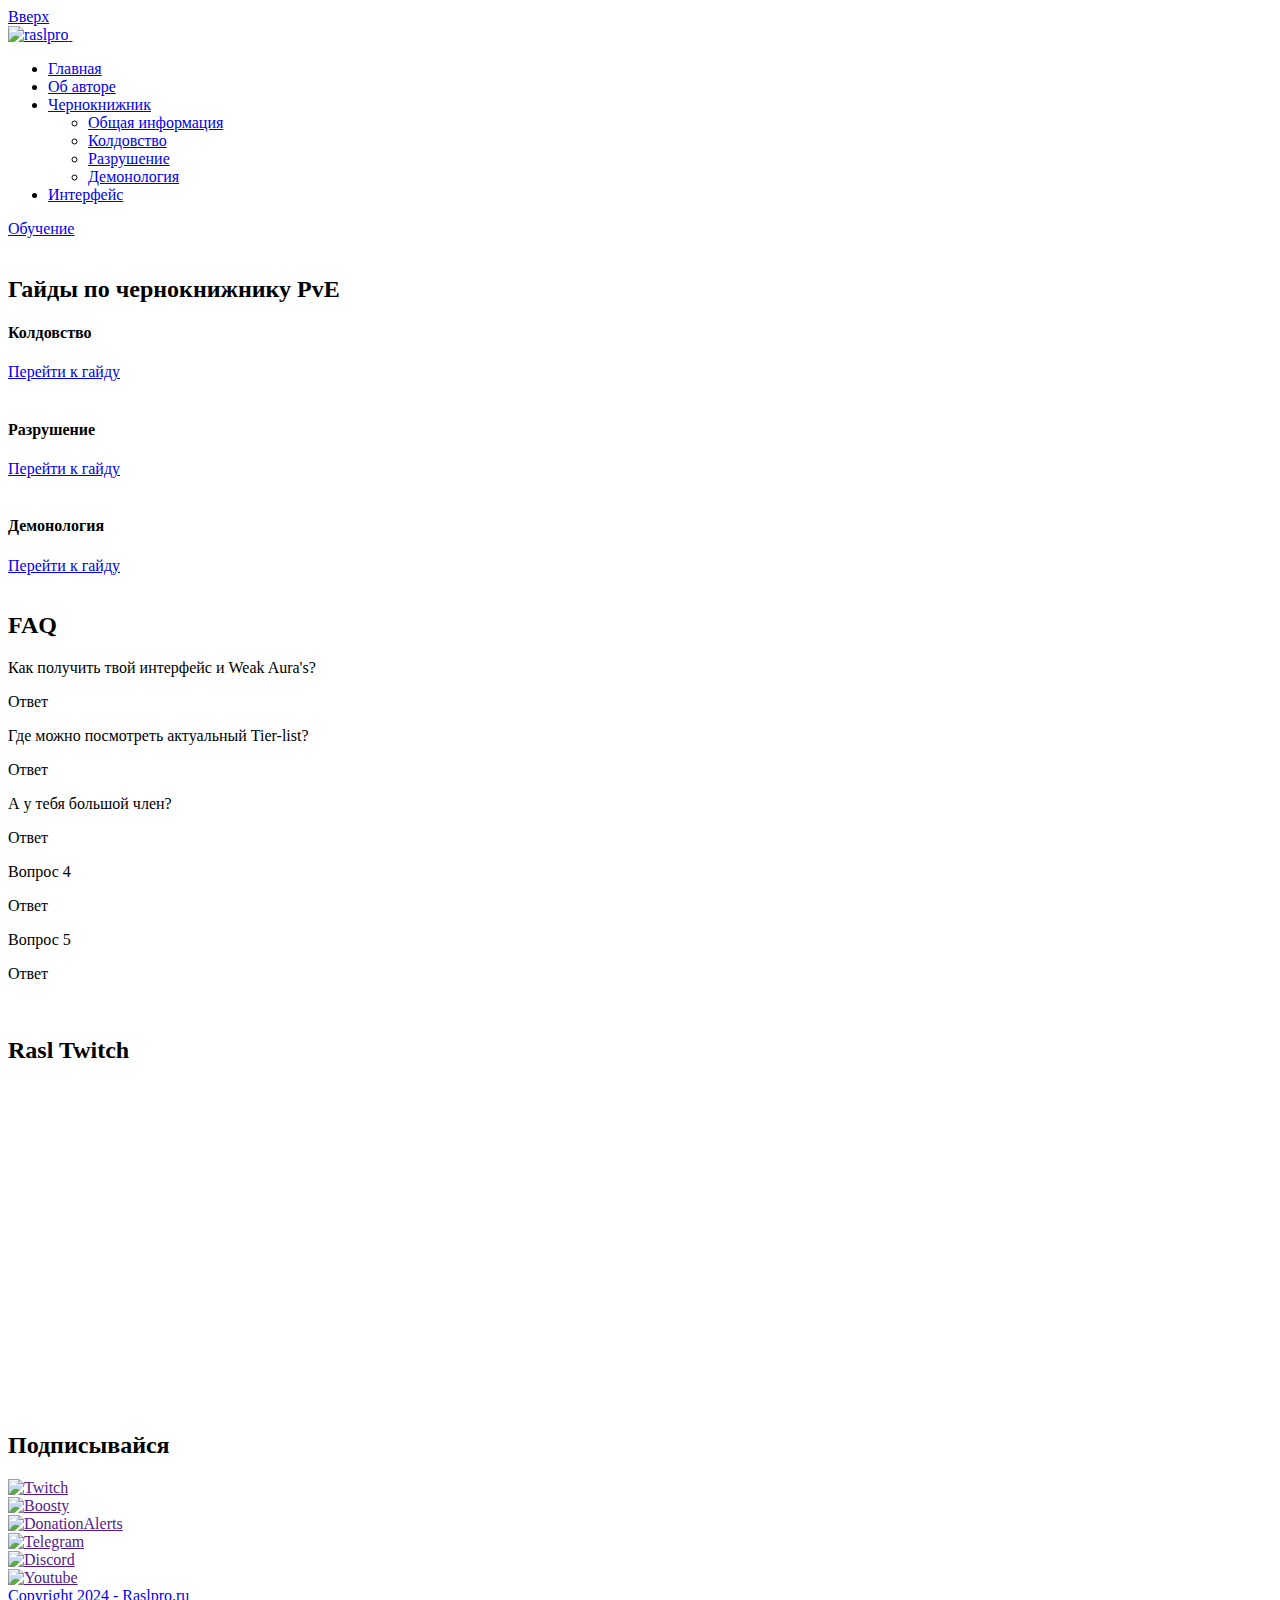
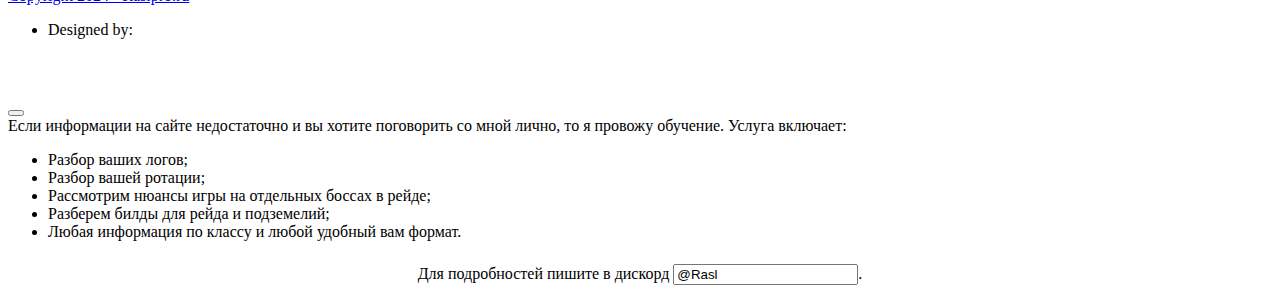
==== index.html @ 4c978105 "Create index.html" ====
<!DOCTYPE html>
<html lang="ru">

<head>
    <title>Raslpro - Гайды по чернокнижнику в World of Warcraft The War Within</title>
    <link rel="icon" href="images/icon.png" type="image/gif" sizes="16x16">
    <meta content="text/html;charset=utf-8" http-equiv="Content-Type">
    <meta content="width=device-width, initial-scale=1.0" name="viewport">
    <meta content="" name="description">
    <meta content="" name="keywords">
    <meta content="Rasl, Masati" name="author">
    <!-- CSS Files -->
    <link href="css/bootstrap.min.css" rel="stylesheet" type="text/css" id="bootstrap">
    <link href="css/plugins.css" rel="stylesheet" type="text/css" >
    <link href="css/swiper.css" rel="stylesheet" type="text/css" >
    <link href="css/style.css" rel="stylesheet" type="text/css" >
    <link href="css/coloring.css" rel="stylesheet" type="text/css" >
    <link href="css/color.css" rel="stylesheet" type="text/css" >
	<link href="css/typography.css" rel="stylesheet" type="text/css" >
	<link href="css/masatifont.css" rel="stylesheet" type="text/css" >
</head>

<body class="dark-scheme">

    <div id="wrapper">
        <div class="float-text show-on-scroll">
            <span><a href="#">Вверх</a></span>
        </div>
        <div class="scrollbar-v show-on-scroll"></div>

        <!-- header start -->
        <header class="transparent">
            <div class="container">
                <div class="row">
                    <div class="col-md-12">
                        <div class="de-flex sm-pt10">
                            <div class="de-flex-col">
                                <div class="de-flex-col">
                                    <!-- logo start -->
                                    <div id="logo">
                                        <a href="index.html">
                                            <img class="logo-main" src="images/logo.png" alt="raslpro" >
                                            <img class="logo-mobile" src="images/logo-mobile.png" alt="" >
                                        </a>
                                    </div>
                                    <!-- logo start -->
                                </div>
                            </div>
                            <div class="de-flex-col header-col-mid">
                                <ul id="mainmenu">
                                    <li><a class="menu-item" href="index.html">Главная</a></li>
                                    <li><a class="menu-item" href="about.html">Об авторе</a></li>
                                    <li><a class="menu-item" href="#">Чернокнижник</a>
                                        <ul>
                                            <li><a class="menu-item" href="#">Общая информация</a></li>
                                            <li><a class="menu-item" href="affliction.test.html">Колдовство</a></li>
                                            <li><a class="menu-item" href="#">Разрушение</a></li>
											<li><a class="menu-item" href="#">Демонология</a></li>
                                        </ul>
                                    </li>
                                   <li><a class="menu-item" href="javascript://">Интерфейс</a></li>
                                </ul>
                            </div>
                            <div class="de-flex-col">
                                <div class="menu_side_area">
                                    <a href="#" class="btn-line" data-bs-toggle="modal" data-bs-target="#coaching">Обучение</a>
                                    <span id="menu-btn"></span>
                                </div>
                            </div>
                        </div>
                    </div>
                </div>
            </div>
        </header>
        <!-- header end -->
		
        <!-- content start -->
        <div class="no-bottom no-top" id="content">
            <div id="top"></div>

            <section class="jarallax">
                <img src="images/background/bg-guides.webp" class="jarallax-img" alt="">
                <div class="de-gradient-edge-top"></div>
                <div class="de-gradient-edge-bottom"></div>
                <div class="container z-1000">
                    <div class="row align-items-center">
                        <div class="col-lg-6">
                            <h2 class="wow fadeInUp mb20" data-wow-delay=".2s">Гайды по чернокнижнику PvE</h2>
                        </div>
                    </div>
                    <div class="row g-4 sequence">
                        <div class="col-lg-4 gallery-item">
                            <div class="de-item wow">
                                <div class="d-overlay">
                                    <div class="d-text">
                                        <h4>Колдовство</h4>
										 <a class="btn-main btn-fullwidth" href="#">Перейти к гайду</a>
                                    </div>
                                </div>
                                <img src="images/background/warlock_affliction.jpg" class="img-fluid" alt="">
                            </div>
                        </div>

                        <div class="col-lg-4 gallery-item">
                            <div class="de-item wow">
                                <div class="d-overlay">
                                    <div class="d-text">
									<h4>Разрушение</h4>
                                        <a class="btn-main btn-fullwidth" href="#">Перейти к гайду</a>
                                    </div>
                                </div>
                                <img src="images/background/warlock_destruction.jpg" class="img-fluid" alt="">
                            </div>
                        </div>

                        <div class="col-lg-4 gallery-item">
                            <div class="de-item wow">
                                <div class="d-overlay">
                                    <div class="d-text">
                                        <h4>Демонология</h4>
										<a class="btn-main btn-fullwidth" href="#">Перейти к гайду</a>
                                    </div>
                                </div>
                                <img src="images/background/warlock_demonology.jpg" class="img-fluid" alt="">
                            </div>
                        </div>

                    </div>
                </div>
            </section>
			
			<section>
                <div class="container">
                    <div class="row">
                        <div class="col-lg-6">                            
                            <h2 class="wow fadeInUp mb20" data-wow-delay=".2s">FAQ</h2>
                        </div>

                        <div class="clearfix"></div>

                        <div class="col-lg-12">
                            <div class="accordion s2 wow fadeInUp">
                                <div class="accordion-section">
                                    <div class="accordion-section-title" data-tab="#accordion-a1">
                                        Как получить твой интерфейс и Weak Aura's?
                                    </div>
                                    <div class="accordion-section-content" id="accordion-a1">
                                        <p>Ответ</p>
                                    </div>
                                    <div class="accordion-section-title" data-tab="#accordion-a2">
                                        Где можно посмотреть актуальный Tier-list?
                                    </div>
                                    <div class="accordion-section-content" id="accordion-a2">
                                        <p>Ответ</p>
                                    </div>                                        
                                    <div class="accordion-section-title" data-tab="#accordion-a3">
                                        А у тебя большой член?
                                    </div>
                                    <div class="accordion-section-content" id="accordion-a3">
                                        <p>Ответ</p>
                                    </div>
                                    <div class="accordion-section-title" data-tab="#accordion-a4">
                                        Вопрос 4
                                    </div>
                                    <div class="accordion-section-content" id="accordion-a4">
                                        <p>Ответ</p>
                                    </div>
                                    <div class="accordion-section-title" data-tab="#accordion-a5">
                                        Вопрос 5
                                    </div>
                                    <div class="accordion-section-content" id="accordion-a5">
                                        <p>Ответ</p>
                                    </div>
                                </div>
                            </div>
                        </div>


                    </div>
                </div>
            </section>
			
			<section class="jarallax">
			    <img src="images/background/rasl-main-bg.png " class="jarallax-img" alt="">
			    <div class="de-gradient-edge-top"></div>
                <div class="de-gradient-edge-bottom"></div>
                <div class="container">
                    <div class="row">
					    <div class="col-lg-6">                            
                            <h2 class="wow fadeInUp mb20" data-wow-delay=".2s">Rasl Twitch</h2>
                        </div>
                        <div class="clearfix"></div>
                        <div class="col-lg-12">
                            <div class="padding60 sm-padding40 jarallax position-relative">
                            <div class="tn-atom tn-atom__html"><div id="twitch-embed"><iframe src="https://player.twitch.tv?channel=rasl&amp;height=324&amp;parent=raslpro.ru&amp;referrer=https%3A%2F%2Fraslpro.ru%2F&amp;width=560" allowfullscreen="" scrolling="no" frameborder="0" allow="autoplay; fullscreen" title="Twitch" sandbox="allow-modals allow-scripts allow-same-origin allow-popups allow-popups-to-escape-sandbox allow-storage-access-by-user-activation" width="560" height="324"></iframe></div><!-- Load the Twitch embed script --><script src="https://player.twitch.tv/js/embed/v1.js"></script><!-- Create a Twitch.Player object. This will render within the placeholder div --><script type="text/javascript" width="100%" height="100%">new Twitch.Player("twitch-embed", {
width: 560,
height: 324,
channel: "rasl"
});</script></div>
                            </div>
                        </div>
                    </div>
                </div>
            </section>

            <section class="no-top">
                <div class="container">
                    <div class="row align-items-center">
                        <div class="col-lg-6">
                            <h2 class="wow fadeInUp" data-wow-delay=".2s">Подписывайся</h2>
                        </div>
                        <div class="col-lg-6">
                            <div class="row g-4">
                                <div class="col-sm-2 col-4">
                                    <div class="p-2 rounded-10" data-bgcolor="rgba(255, 255, 255, .05)">
                                        <a href=""><img src="images/brands/twitch.png" class="img-fluid" alt="Twitch"></a>
                                    </div>
                                </div>
                                <div class="col-sm-2 col-4">
                                    <div class="p-2 rounded-10" data-bgcolor="rgba(255, 255, 255, .05)">
                                        <a href=""><img src="images/brands/boosty.png" class="img-fluid" alt="Boosty"></a>
                                    </div>
                                </div>
                                <div class="col-sm-2 col-4">
                                    <div class="p-2 rounded-10" data-bgcolor="rgba(255, 255, 255, .05)">
                                        <a href=""><img src="images/brands/donationalerts.png" class="img-fluid" alt="DonationAlerts"></a>
                                    </div>
                                </div>
                                <div class="col-sm-2 col-4">
                                    <div class="p-2 rounded-10" data-bgcolor="rgba(255, 255, 255, .05)">
                                       <a href=""> <img src="images/brands/tgg.png" class="img-fluid" alt="Telegram"></a>
                                    </div>
                                </div>
                                <div class="col-sm-2 col-4">
                                    <div class="p-2 rounded-10" data-bgcolor="rgba(255, 255, 255, .05)">
                                        <a href=""><img src="images/brands/discord.png" class="img-fluid" alt="Discord"></a>
                                    </div>
                                </div>
                                <div class="col-sm-2 col-4">
                                    <div class="p-2 rounded-10" data-bgcolor="rgba(255, 255, 255, .05)">
                                        <a href=""><img src="images/brands/youtube.png" class="img-fluid" alt="Youtube"></a>
                                    </div>
                                </div>
                            </div>
                        </div>
                    </div>
                </div>
            </section>

        </div>
        <!-- content end -->
        
        <!-- footer begin -->
        <footer>
            <div class="subfooter">
                <div class="container">
                    <div class="row">
                        <div class="col-md-12">
                            <div class="de-flex">
                                <div class="de-flex-col">
                                    <a href="№">
                                        Copyright 2024 - Raslpro.ru
                                    </a>
                                </div>
                                <ul class="menu-simple">
                                    <li>Designed by: <a href="javascript://" data-bs-toggle="popover" data-bs-content="Discord: masati_jp"><i class="fa-solid fa-m"></i><i class="fa-solid fa-a"></i><i class="fa-solid fa-s"></i><i class="fa-solid fa-a"></i><i class="fa-solid fa-t"></i><i class="fa-solid fa-i"></i></a></li>
                                </ul>
                            </div>
                        </div>
                    </div>
                </div>
            </div>
        </footer>
        <!-- footer end -->
    </div>
    
    <!-- Javascript Files start -->
    <script src="js/plugins.js"></script>
    <script src="js/designesia.js"></script>
    <script src="js/swiper.js"></script>
    <script src="js/custom-marquee.js"></script>
    <script src="js/custom-swiper-1.js"></script>
	<!-- Javascript Files end -->

	<!-- Coaching modal start-->
    <div class="modal fade" id="coaching" tabindex="-1" role="dialog" aria-labelledby="coachingTitle" aria-hidden="true">
      <div class="modal-dialog modal-dialog-centered modal-lg" role="document">
        <div class="modal-content">
          <div class="modal-header">
            <h5 class="modal-title" id="coachingTitle"><img class="logo-mobile" src="images/c-t.png" alt="" ></h5>
            <button type="button" class="btn-close" data-bs-dismiss="modal" aria-label="Close"><span aria-hidden="true"></span></button>
          </div>
          <div class="modal-body">
            Если информации на сайте недостаточно и вы хотите поговорить со мной лично, то я провожу обучение. Услуга включает:
		    <ul class="icon-list bullet-bg">
		      <li><i class="icon-12345"></i><span>Разбор ваших логов;</span></li>
		      <li><i class="icon-12345"></i><span>Разбор вашей ротации;</span></li>
		      <li><i class="icon-12345"></i><span>Рассмотрим нюансы игры на отдельных боссах в рейде;</span></li>
		      <li><i class="icon-12345"></i><span>Разберем билды для рейда и подземелий;</span></li>
		      <li><i class="icon-12345"></i><span>Любая информация по классу и любой удобный вам формат.</span></li>
		    </ul>
		    <p style="padding-top:7px;text-align:center;"> Для подробностей пишите в дискорд <input id="copy-discord" class="c-ds" type="text" value="@Rasl" data-bs-toggle="tooltip" data-bs-placement="top" title="Нажмите что бы скопировать!">.</p>
          </div>
        </div>
      </div>
    </div>
    <!-- Coaching modal end-->

<!-- Copy Discord nickname start-->
<script type="text/javascript">
  document.getElementById("copy-discord").onclick = function() {
  this.select();
  document.execCommand('copy');
  alert('Скопировано!');
}
 </script>
<!-- Copy Discord nickname end-->

</body>

</html>
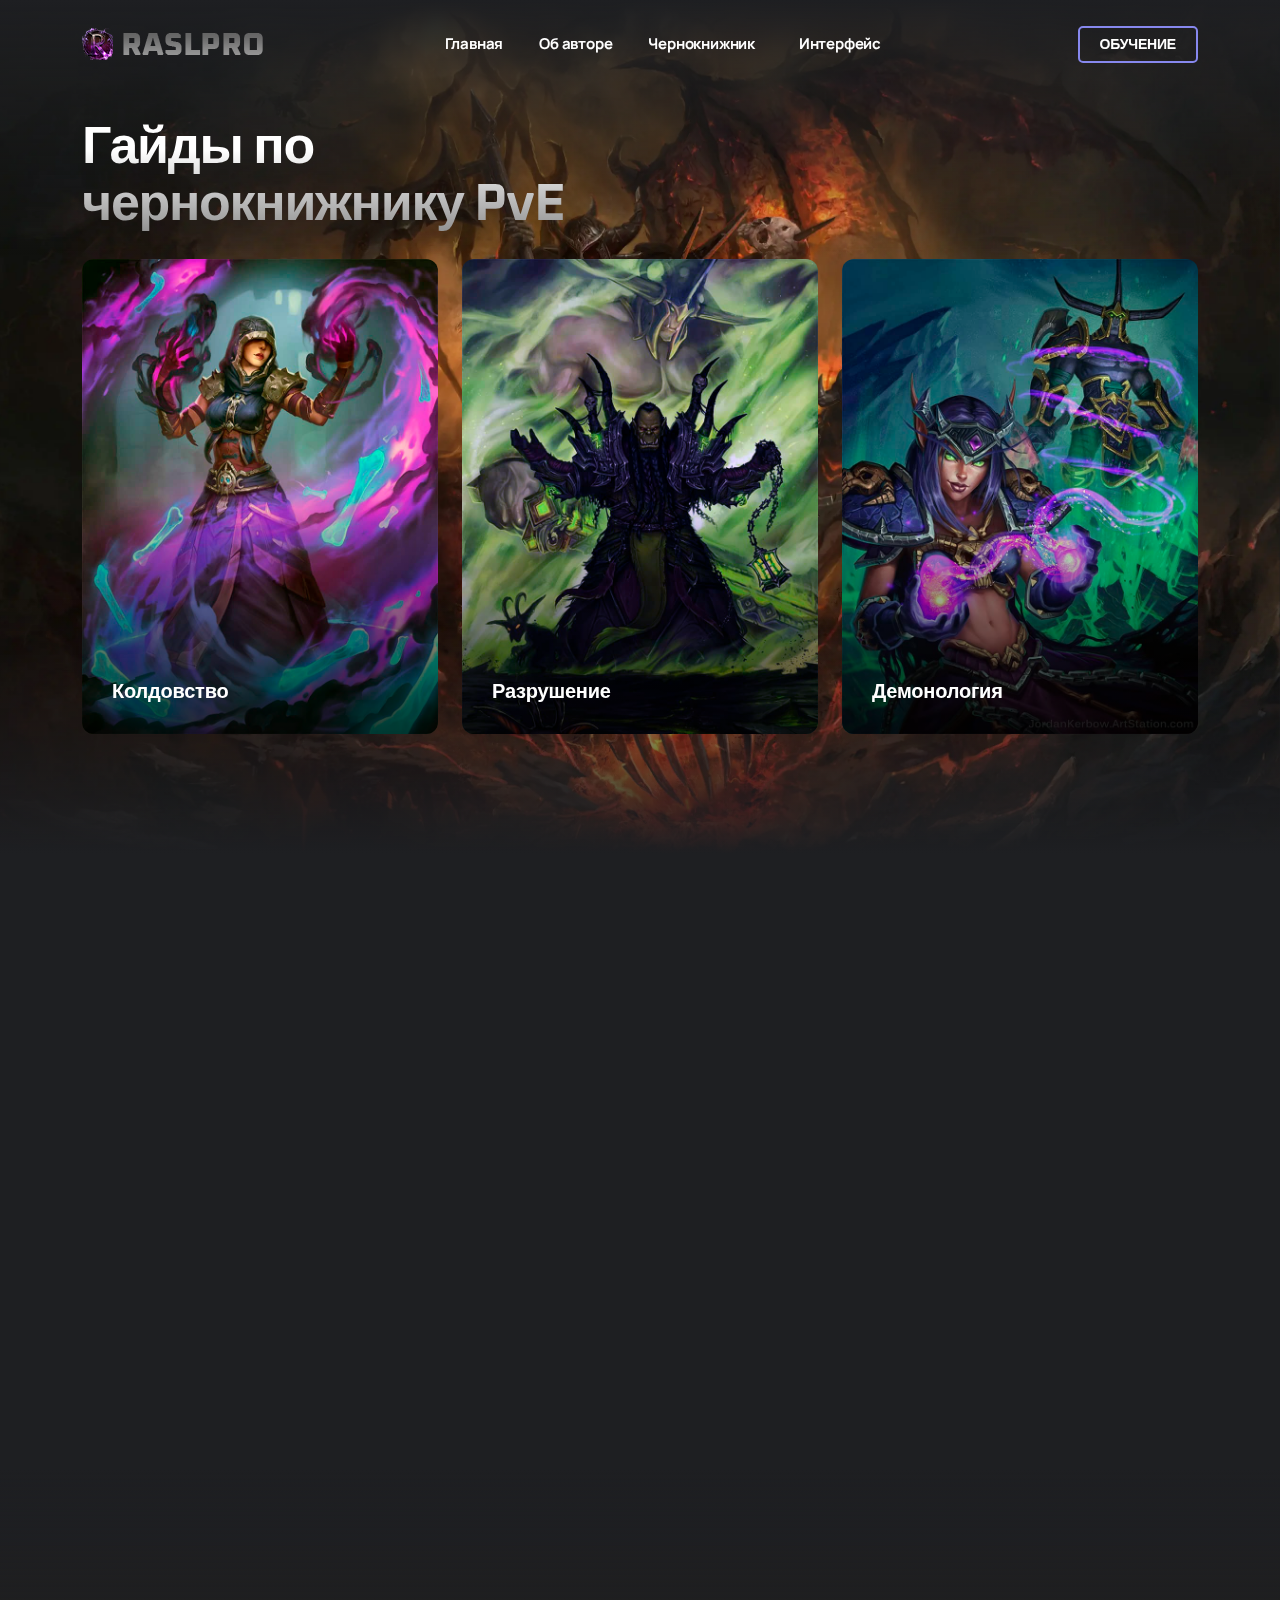
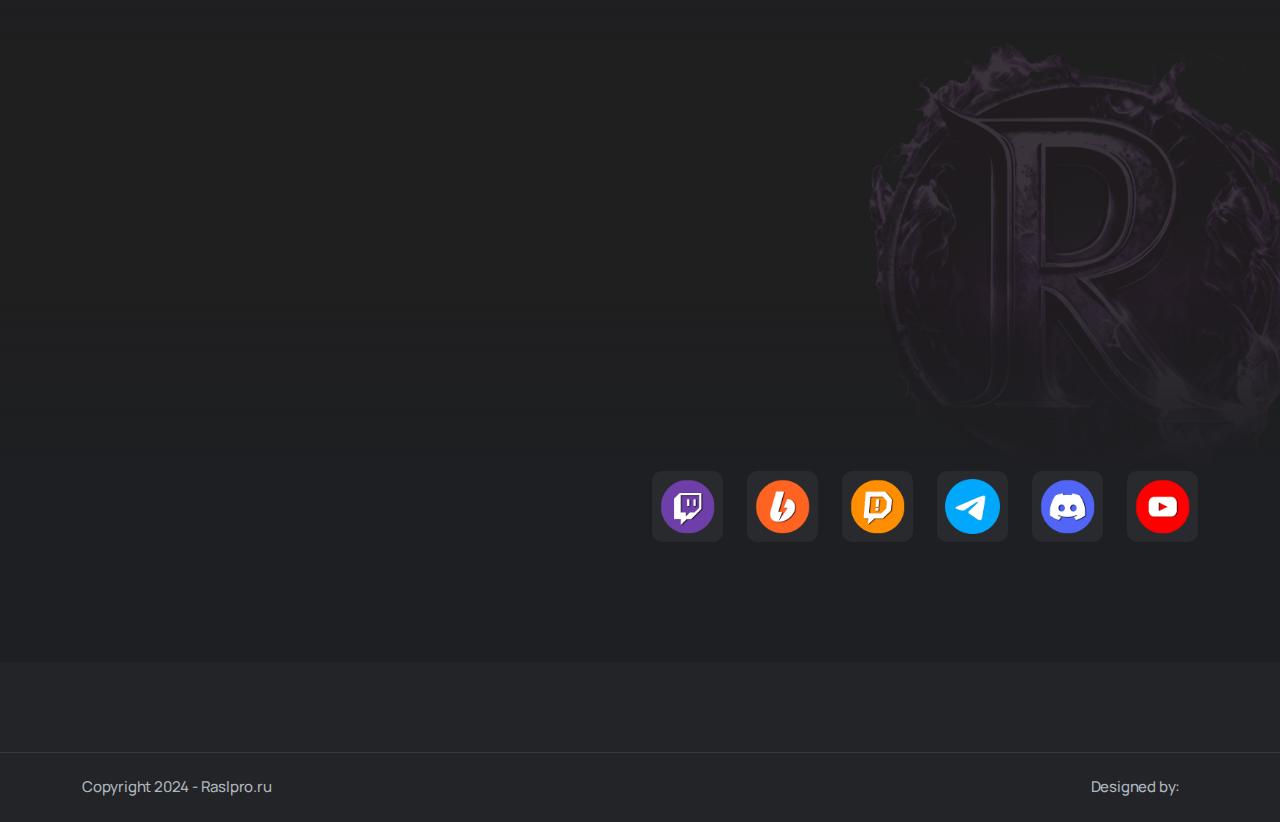
==== commit ad1b6b0c: "Update index.html" ====
--- a/index.html
+++ b/index.html
@@ -190,7 +190,7 @@
                             <h2 class="wow fadeInUp mb20" data-wow-delay=".2s">Rasl Twitch</h2>
                         </div>
                         <div class="clearfix"></div>
-                        <div class="col-lg-12">
+                        <div class="col-sm-12">
                             <div class="padding60 sm-padding40 jarallax position-relative">
                             <div class="tn-atom tn-atom__html"><div id="twitch-embed"><iframe src="https://player.twitch.tv?channel=rasl&amp;height=324&amp;parent=raslpro.ru&amp;referrer=https%3A%2F%2Fraslpro.ru%2F&amp;width=560" allowfullscreen="" scrolling="no" frameborder="0" allow="autoplay; fullscreen" title="Twitch" sandbox="allow-modals allow-scripts allow-same-origin allow-popups allow-popups-to-escape-sandbox allow-storage-access-by-user-activation" width="560" height="324"></iframe></div><!-- Load the Twitch embed script --><script src="https://player.twitch.tv/js/embed/v1.js"></script><!-- Create a Twitch.Player object. This will render within the placeholder div --><script type="text/javascript" width="100%" height="100%">new Twitch.Player("twitch-embed", {
 width: 560,
--- a/css/plugins.css
+++ b/css/plugins.css
@@ -0,0 +1,155 @@
+@charset "UTF-8";
+/*!
+ * animate.css -http://daneden.me/animate
+ * Version - 3.5.1
+ * Licensed under the MIT license - http://opensource.org/licenses/MIT
+ *
+ * Copyright (c) 2016 Daniel Eden
+ */
+ .animated{-webkit-animation-duration:.8s;animation-duration:.8s;-webkit-animation-fill-mode:both;animation-fill-mode:both}.animated.infinite{-webkit-animation-iteration-count:infinite;animation-iteration-count:infinite}.animated.hinge{-webkit-animation-duration:2s;animation-duration:2s}.animated.flipOutX,.animated.flipOutY,.animated.bounceIn,.animated.bounceOut{-webkit-animation-duration:.75s;animation-duration:.75s}@-webkit-keyframes bounce{from,20%,53%,80%,to{-webkit-animation-timing-function:cubic-bezier(.215,.61,.355,1);animation-timing-function:cubic-bezier(.215,.61,.355,1);-webkit-transform:translate3d(0,0,0);transform:translate3d(0,0,0)}40%,43%{-webkit-animation-timing-function:cubic-bezier(.755,.05,.855,.06);animation-timing-function:cubic-bezier(.755,.05,.855,.06);-webkit-transform:translate3d(0,-30px,0);transform:translate3d(0,-30px,0)}70%{-webkit-animation-timing-function:cubic-bezier(.755,.05,.855,.06);animation-timing-function:cubic-bezier(.755,.05,.855,.06);-webkit-transform:translate3d(0,-15px,0);transform:translate3d(0,-15px,0)}90%{-webkit-transform:translate3d(0,-4px,0);transform:translate3d(0,-4px,0)}}@keyframes bounce{from,20%,53%,80%,to{-webkit-animation-timing-function:cubic-bezier(.215,.61,.355,1);animation-timing-function:cubic-bezier(.215,.61,.355,1);-webkit-transform:translate3d(0,0,0);transform:translate3d(0,0,0)}40%,43%{-webkit-animation-timing-function:cubic-bezier(.755,.05,.855,.06);animation-timing-function:cubic-bezier(.755,.05,.855,.06);-webkit-transform:translate3d(0,-30px,0);transform:translate3d(0,-30px,0)}70%{-webkit-animation-timing-function:cubic-bezier(.755,.05,.855,.06);animation-timing-function:cubic-bezier(.755,.05,.855,.06);-webkit-transform:translate3d(0,-15px,0);transform:translate3d(0,-15px,0)}90%{-webkit-transform:translate3d(0,-4px,0);transform:translate3d(0,-4px,0)}}.bounce{-webkit-animation-name:bounce;animation-name:bounce;-webkit-transform-origin:center bottom;transform-origin:center bottom}@-webkit-keyframes flash{from,50%,to{opacity:1}25%,75%{opacity:0}}@keyframes flash{from,50%,to{opacity:1}25%,75%{opacity:0}}.flash{-webkit-animation-name:flash;animation-name:flash}@-webkit-keyframes pulse{from{-webkit-transform:scale3d(1,1,1);transform:scale3d(1,1,1)}50%{-webkit-transform:scale3d(1.05,1.05,1.05);transform:scale3d(1.05,1.05,1.05)}to{-webkit-transform:scale3d(1,1,1);transform:scale3d(1,1,1)}}@keyframes pulse{from{-webkit-transform:scale3d(1,1,1);transform:scale3d(1,1,1)}50%{-webkit-transform:scale3d(1.05,1.05,1.05);transform:scale3d(1.05,1.05,1.05)}to{-webkit-transform:scale3d(1,1,1);transform:scale3d(1,1,1)}}.pulse{-webkit-animation-name:pulse;animation-name:pulse}@-webkit-keyframes rubberBand{from{-webkit-transform:scale3d(1,1,1);transform:scale3d(1,1,1)}30%{-webkit-transform:scale3d(1.25,.75,1);transform:scale3d(1.25,.75,1)}40%{-webkit-transform:scale3d(.75,1.25,1);transform:scale3d(.75,1.25,1)}50%{-webkit-transform:scale3d(1.15,.85,1);transform:scale3d(1.15,.85,1)}65%{-webkit-transform:scale3d(.95,1.05,1);transform:scale3d(.95,1.05,1)}75%{-webkit-transform:scale3d(1.05,.95,1);transform:scale3d(1.05,.95,1)}to{-webkit-transform:scale3d(1,1,1);transform:scale3d(1,1,1)}}@keyframes rubberBand{from{-webkit-transform:scale3d(1,1,1);transform:scale3d(1,1,1)}30%{-webkit-transform:scale3d(1.25,.75,1);transform:scale3d(1.25,.75,1)}40%{-webkit-transform:scale3d(.75,1.25,1);transform:scale3d(.75,1.25,1)}50%{-webkit-transform:scale3d(1.15,.85,1);transform:scale3d(1.15,.85,1)}65%{-webkit-transform:scale3d(.95,1.05,1);transform:scale3d(.95,1.05,1)}75%{-webkit-transform:scale3d(1.05,.95,1);transform:scale3d(1.05,.95,1)}to{-webkit-transform:scale3d(1,1,1);transform:scale3d(1,1,1)}}.rubberBand{-webkit-animation-name:rubberBand;animation-name:rubberBand}@-webkit-keyframes shake{from,to{-webkit-transform:translate3d(0,0,0);transform:translate3d(0,0,0)}10%,30%,50%,70%,90%{-webkit-transform:translate3d(-10px,0,0);transform:translate3d(-10px,0,0)}20%,40%,60%,80%{-webkit-transform:translate3d(10px,0,0);transform:translate3d(10px,0,0)}}@keyframes shake{from,to{-webkit-transform:translate3d(0,0,0);transform:translate3d(0,0,0)}10%,30%,50%,70%,90%{-webkit-transform:translate3d(-10px,0,0);transform:translate3d(-10px,0,0)}20%,40%,60%,80%{-webkit-transform:translate3d(10px,0,0);transform:translate3d(10px,0,0)}}.shake{-webkit-animation-name:shake;animation-name:shake}@-webkit-keyframes headShake{0%{-webkit-transform:translateX(0);transform:translateX(0)}6.5%{-webkit-transform:translateX(-6px) rotateY(-9deg);transform:translateX(-6px) rotateY(-9deg)}18.5%{-webkit-transform:translateX(5px) rotateY(7deg);transform:translateX(5px) rotateY(7deg)}31.5%{-webkit-transform:translateX(-3px) rotateY(-5deg);transform:translateX(-3px) rotateY(-5deg)}43.5%{-webkit-transform:translateX(2px) rotateY(3deg);transform:translateX(2px) rotateY(3deg)}50%{-webkit-transform:translateX(0);transform:translateX(0)}}@keyframes headShake{0%{-webkit-transform:translateX(0);transform:translateX(0)}6.5%{-webkit-transform:translateX(-6px) rotateY(-9deg);transform:translateX(-6px) rotateY(-9deg)}18.5%{-webkit-transform:translateX(5px) rotateY(7deg);transform:translateX(5px) rotateY(7deg)}31.5%{-webkit-transform:translateX(-3px) rotateY(-5deg);transform:translateX(-3px) rotateY(-5deg)}43.5%{-webkit-transform:translateX(2px) rotateY(3deg);transform:translateX(2px) rotateY(3deg)}50%{-webkit-transform:translateX(0);transform:translateX(0)}}.headShake{-webkit-animation-timing-function:ease-in-out;animation-timing-function:ease-in-out;-webkit-animation-name:headShake;animation-name:headShake}@-webkit-keyframes swing{20%{-webkit-transform:rotate3d(0,0,1,15deg);transform:rotate3d(0,0,1,15deg)}40%{-webkit-transform:rotate3d(0,0,1,-10deg);transform:rotate3d(0,0,1,-10deg)}60%{-webkit-transform:rotate3d(0,0,1,5deg);transform:rotate3d(0,0,1,5deg)}80%{-webkit-transform:rotate3d(0,0,1,-5deg);transform:rotate3d(0,0,1,-5deg)}to{-webkit-transform:rotate3d(0,0,1,0deg);transform:rotate3d(0,0,1,0deg)}}@keyframes swing{20%{-webkit-transform:rotate3d(0,0,1,15deg);transform:rotate3d(0,0,1,15deg)}40%{-webkit-transform:rotate3d(0,0,1,-10deg);transform:rotate3d(0,0,1,-10deg)}60%{-webkit-transform:rotate3d(0,0,1,5deg);transform:rotate3d(0,0,1,5deg)}80%{-webkit-transform:rotate3d(0,0,1,-5deg);transform:rotate3d(0,0,1,-5deg)}to{-webkit-transform:rotate3d(0,0,1,0deg);transform:rotate3d(0,0,1,0deg)}}.swing{-webkit-transform-origin:top center;transform-origin:top center;-webkit-animation-name:swing;animation-name:swing}@-webkit-keyframes tada{from{-webkit-transform:scale3d(1,1,1);transform:scale3d(1,1,1)}10%,20%{-webkit-transform:scale3d(.9,.9,.9) rotate3d(0,0,1,-3deg);transform:scale3d(.9,.9,.9) rotate3d(0,0,1,-3deg)}30%,50%,70%,90%{-webkit-transform:scale3d(1.1,1.1,1.1) rotate3d(0,0,1,3deg);transform:scale3d(1.1,1.1,1.1) rotate3d(0,0,1,3deg)}40%,60%,80%{-webkit-transform:scale3d(1.1,1.1,1.1) rotate3d(0,0,1,-3deg);transform:scale3d(1.1,1.1,1.1) rotate3d(0,0,1,-3deg)}to{-webkit-transform:scale3d(1,1,1);transform:scale3d(1,1,1)}}@keyframes tada{from{-webkit-transform:scale3d(1,1,1);transform:scale3d(1,1,1)}10%,20%{-webkit-transform:scale3d(.9,.9,.9) rotate3d(0,0,1,-3deg);transform:scale3d(.9,.9,.9) rotate3d(0,0,1,-3deg)}30%,50%,70%,90%{-webkit-transform:scale3d(1.1,1.1,1.1) rotate3d(0,0,1,3deg);transform:scale3d(1.1,1.1,1.1) rotate3d(0,0,1,3deg)}40%,60%,80%{-webkit-transform:scale3d(1.1,1.1,1.1) rotate3d(0,0,1,-3deg);transform:scale3d(1.1,1.1,1.1) rotate3d(0,0,1,-3deg)}to{-webkit-transform:scale3d(1,1,1);transform:scale3d(1,1,1)}}.tada{-webkit-animation-name:tada;animation-name:tada}@-webkit-keyframes wobble{from{-webkit-transform:none;transform:none}15%{-webkit-transform:translate3d(-25%,0,0) rotate3d(0,0,1,-5deg);transform:translate3d(-25%,0,0) rotate3d(0,0,1,-5deg)}30%{-webkit-transform:translate3d(20%,0,0) rotate3d(0,0,1,3deg);transform:translate3d(20%,0,0) rotate3d(0,0,1,3deg)}45%{-webkit-transform:translate3d(-15%,0,0) rotate3d(0,0,1,-3deg);transform:translate3d(-15%,0,0) rotate3d(0,0,1,-3deg)}60%{-webkit-transform:translate3d(10%,0,0) rotate3d(0,0,1,2deg);transform:translate3d(10%,0,0) rotate3d(0,0,1,2deg)}75%{-webkit-transform:translate3d(-5%,0,0) rotate3d(0,0,1,-1deg);transform:translate3d(-5%,0,0) rotate3d(0,0,1,-1deg)}to{-webkit-transform:none;transform:none}}@keyframes wobble{from{-webkit-transform:none;transform:none}15%{-webkit-transform:translate3d(-25%,0,0) rotate3d(0,0,1,-5deg);transform:translate3d(-25%,0,0) rotate3d(0,0,1,-5deg)}30%{-webkit-transform:translate3d(20%,0,0) rotate3d(0,0,1,3deg);transform:translate3d(20%,0,0) rotate3d(0,0,1,3deg)}45%{-webkit-transform:translate3d(-15%,0,0) rotate3d(0,0,1,-3deg);transform:translate3d(-15%,0,0) rotate3d(0,0,1,-3deg)}60%{-webkit-transform:translate3d(10%,0,0) rotate3d(0,0,1,2deg);transform:translate3d(10%,0,0) rotate3d(0,0,1,2deg)}75%{-webkit-transform:translate3d(-5%,0,0) rotate3d(0,0,1,-1deg);transform:translate3d(-5%,0,0) rotate3d(0,0,1,-1deg)}to{-webkit-transform:none;transform:none}}.wobble{-webkit-animation-name:wobble;animation-name:wobble}@-webkit-keyframes jello{from,11.1%,to{-webkit-transform:none;transform:none}22.2%{-webkit-transform:skewX(-12.5deg) skewY(-12.5deg);transform:skewX(-12.5deg) skewY(-12.5deg)}33.3%{-webkit-transform:skewX(6.25deg) skewY(6.25deg);transform:skewX(6.25deg) skewY(6.25deg)}44.4%{-webkit-transform:skewX(-3.125deg) skewY(-3.125deg);transform:skewX(-3.125deg) skewY(-3.125deg)}55.5%{-webkit-transform:skewX(1.5625deg) skewY(1.5625deg);transform:skewX(1.5625deg) skewY(1.5625deg)}66.6%{-webkit-transform:skewX(-0.78125deg) skewY(-0.78125deg);transform:skewX(-0.78125deg) skewY(-0.78125deg)}77.7%{-webkit-transform:skewX(0.390625deg) skewY(0.390625deg);transform:skewX(0.390625deg) skewY(0.390625deg)}88.8%{-webkit-transform:skewX(-0.1953125deg) skewY(-0.1953125deg);transform:skewX(-0.1953125deg) skewY(-0.1953125deg)}}@keyframes jello{from,11.1%,to{-webkit-transform:none;transform:none}22.2%{-webkit-transform:skewX(-12.5deg) skewY(-12.5deg);transform:skewX(-12.5deg) skewY(-12.5deg)}33.3%{-webkit-transform:skewX(6.25deg) skewY(6.25deg);transform:skewX(6.25deg) skewY(6.25deg)}44.4%{-webkit-transform:skewX(-3.125deg) skewY(-3.125deg);transform:skewX(-3.125deg) skewY(-3.125deg)}55.5%{-webkit-transform:skewX(1.5625deg) skewY(1.5625deg);transform:skewX(1.5625deg) skewY(1.5625deg)}66.6%{-webkit-transform:skewX(-0.78125deg) skewY(-0.78125deg);transform:skewX(-0.78125deg) skewY(-0.78125deg)}77.7%{-webkit-transform:skewX(0.390625deg) skewY(0.390625deg);transform:skewX(0.390625deg) skewY(0.390625deg)}88.8%{-webkit-transform:skewX(-0.1953125deg) skewY(-0.1953125deg);transform:skewX(-0.1953125deg) skewY(-0.1953125deg)}}.jello{-webkit-animation-name:jello;animation-name:jello;-webkit-transform-origin:center;transform-origin:center}@-webkit-keyframes bounceIn{from,20%,40%,60%,80%,to{-webkit-animation-timing-function:cubic-bezier(.215,.61,.355,1);animation-timing-function:cubic-bezier(.215,.61,.355,1)}0%{opacity:0;-webkit-transform:scale3d(.3,.3,.3);transform:scale3d(.3,.3,.3)}20%{-webkit-transform:scale3d(1.1,1.1,1.1);transform:scale3d(1.1,1.1,1.1)}40%{-webkit-transform:scale3d(.9,.9,.9);transform:scale3d(.9,.9,.9)}60%{opacity:1;-webkit-transform:scale3d(1.03,1.03,1.03);transform:scale3d(1.03,1.03,1.03)}80%{-webkit-transform:scale3d(.97,.97,.97);transform:scale3d(.97,.97,.97)}to{opacity:1;-webkit-transform:scale3d(1,1,1);transform:scale3d(1,1,1)}}@keyframes bounceIn{from,20%,40%,60%,80%,to{-webkit-animation-timing-function:cubic-bezier(.215,.61,.355,1);animation-timing-function:cubic-bezier(.215,.61,.355,1)}0%{opacity:0;-webkit-transform:scale3d(.3,.3,.3);transform:scale3d(.3,.3,.3)}20%{-webkit-transform:scale3d(1.1,1.1,1.1);transform:scale3d(1.1,1.1,1.1)}40%{-webkit-transform:scale3d(.9,.9,.9);transform:scale3d(.9,.9,.9)}60%{opacity:1;-webkit-transform:scale3d(1.03,1.03,1.03);transform:scale3d(1.03,1.03,1.03)}80%{-webkit-transform:scale3d(.97,.97,.97);transform:scale3d(.97,.97,.97)}to{opacity:1;-webkit-transform:scale3d(1,1,1);transform:scale3d(1,1,1)}}.bounceIn{-webkit-animation-name:bounceIn;animation-name:bounceIn}@-webkit-keyframes bounceInDown{from,60%,75%,90%,to{-webkit-animation-timing-function:cubic-bezier(.215,.61,.355,1);animation-timing-function:cubic-bezier(.215,.61,.355,1)}0%{opacity:0;-webkit-transform:translate3d(0,-3000px,0);transform:translate3d(0,-3000px,0)}60%{opacity:1;-webkit-transform:translate3d(0,25px,0);transform:translate3d(0,25px,0)}75%{-webkit-transform:translate3d(0,-10px,0);transform:translate3d(0,-10px,0)}90%{-webkit-transform:translate3d(0,5px,0);transform:translate3d(0,5px,0)}to{-webkit-transform:none;transform:none}}@keyframes bounceInDown{from,60%,75%,90%,to{-webkit-animation-timing-function:cubic-bezier(.215,.61,.355,1);animation-timing-function:cubic-bezier(.215,.61,.355,1)}0%{opacity:0;-webkit-transform:translate3d(0,-3000px,0);transform:translate3d(0,-3000px,0)}60%{opacity:1;-webkit-transform:translate3d(0,25px,0);transform:translate3d(0,25px,0)}75%{-webkit-transform:translate3d(0,-10px,0);transform:translate3d(0,-10px,0)}90%{-webkit-transform:translate3d(0,5px,0);transform:translate3d(0,5px,0)}to{-webkit-transform:none;transform:none}}.bounceInDown{-webkit-animation-name:bounceInDown;animation-name:bounceInDown}@-webkit-keyframes bounceInLeft{from,60%,75%,90%,to{-webkit-animation-timing-function:cubic-bezier(.215,.61,.355,1);animation-timing-function:cubic-bezier(.215,.61,.355,1)}0%{opacity:0;-webkit-transform:translate3d(-3000px,0,0);transform:translate3d(-3000px,0,0)}60%{opacity:1;-webkit-transform:translate3d(25px,0,0);transform:translate3d(25px,0,0)}75%{-webkit-transform:translate3d(-10px,0,0);transform:translate3d(-10px,0,0)}90%{-webkit-transform:translate3d(5px,0,0);transform:translate3d(5px,0,0)}to{-webkit-transform:none;transform:none}}@keyframes bounceInLeft{from,60%,75%,90%,to{-webkit-animation-timing-function:cubic-bezier(.215,.61,.355,1);animation-timing-function:cubic-bezier(.215,.61,.355,1)}0%{opacity:0;-webkit-transform:translate3d(-3000px,0,0);transform:translate3d(-3000px,0,0)}60%{opacity:1;-webkit-transform:translate3d(25px,0,0);transform:translate3d(25px,0,0)}75%{-webkit-transform:translate3d(-10px,0,0);transform:translate3d(-10px,0,0)}90%{-webkit-transform:translate3d(5px,0,0);transform:translate3d(5px,0,0)}to{-webkit-transform:none;transform:none}}.bounceInLeft{-webkit-animation-name:bounceInLeft;animation-name:bounceInLeft}@-webkit-keyframes bounceInRight{from,60%,75%,90%,to{-webkit-animation-timing-function:cubic-bezier(.215,.61,.355,1);animation-timing-function:cubic-bezier(.215,.61,.355,1)}from{opacity:0;-webkit-transform:translate3d(3000px,0,0);transform:translate3d(3000px,0,0)}60%{opacity:1;-webkit-transform:translate3d(-25px,0,0);transform:translate3d(-25px,0,0)}75%{-webkit-transform:translate3d(10px,0,0);transform:translate3d(10px,0,0)}90%{-webkit-transform:translate3d(-5px,0,0);transform:translate3d(-5px,0,0)}to{-webkit-transform:none;transform:none}}@keyframes bounceInRight{from,60%,75%,90%,to{-webkit-animation-timing-function:cubic-bezier(.215,.61,.355,1);animation-timing-function:cubic-bezier(.215,.61,.355,1)}from{opacity:0;-webkit-transform:translate3d(3000px,0,0);transform:translate3d(3000px,0,0)}60%{opacity:1;-webkit-transform:translate3d(-25px,0,0);transform:translate3d(-25px,0,0)}75%{-webkit-transform:translate3d(10px,0,0);transform:translate3d(10px,0,0)}90%{-webkit-transform:translate3d(-5px,0,0);transform:translate3d(-5px,0,0)}to{-webkit-transform:none;transform:none}}.bounceInRight{-webkit-animation-name:bounceInRight;animation-name:bounceInRight}@-webkit-keyframes bounceInUp{from,60%,75%,90%,to{-webkit-animation-timing-function:cubic-bezier(.215,.61,.355,1);animation-timing-function:cubic-bezier(.215,.61,.355,1)}from{opacity:0;-webkit-transform:translate3d(0,3000px,0);transform:translate3d(0,3000px,0)}60%{opacity:1;-webkit-transform:translate3d(0,-20px,0);transform:translate3d(0,-20px,0)}75%{-webkit-transform:translate3d(0,10px,0);transform:translate3d(0,10px,0)}90%{-webkit-transform:translate3d(0,-5px,0);transform:translate3d(0,-5px,0)}to{-webkit-transform:translate3d(0,0,0);transform:translate3d(0,0,0)}}@keyframes bounceInUp{from,60%,75%,90%,to{-webkit-animation-timing-function:cubic-bezier(.215,.61,.355,1);animation-timing-function:cubic-bezier(.215,.61,.355,1)}from{opacity:0;-webkit-transform:translate3d(0,3000px,0);transform:translate3d(0,3000px,0)}60%{opacity:1;-webkit-transform:translate3d(0,-20px,0);transform:translate3d(0,-20px,0)}75%{-webkit-transform:translate3d(0,10px,0);transform:translate3d(0,10px,0)}90%{-webkit-transform:translate3d(0,-5px,0);transform:translate3d(0,-5px,0)}to{-webkit-transform:translate3d(0,0,0);transform:translate3d(0,0,0)}}.bounceInUp{-webkit-animation-name:bounceInUp;animation-name:bounceInUp}@-webkit-keyframes bounceOut{20%{-webkit-transform:scale3d(.9,.9,.9);transform:scale3d(.9,.9,.9)}50%,55%{opacity:1;-webkit-transform:scale3d(1.1,1.1,1.1);transform:scale3d(1.1,1.1,1.1)}to{opacity:0;-webkit-transform:scale3d(.3,.3,.3);transform:scale3d(.3,.3,.3)}}@keyframes bounceOut{20%{-webkit-transform:scale3d(.9,.9,.9);transform:scale3d(.9,.9,.9)}50%,55%{opacity:1;-webkit-transform:scale3d(1.1,1.1,1.1);transform:scale3d(1.1,1.1,1.1)}to{opacity:0;-webkit-transform:scale3d(.3,.3,.3);transform:scale3d(.3,.3,.3)}}.bounceOut{-webkit-animation-name:bounceOut;animation-name:bounceOut}@-webkit-keyframes bounceOutDown{20%{-webkit-transform:translate3d(0,10px,0);transform:translate3d(0,10px,0)}40%,45%{opacity:1;-webkit-transform:translate3d(0,-20px,0);transform:translate3d(0,-20px,0)}to{opacity:0;-webkit-transform:translate3d(0,2000px,0);transform:translate3d(0,2000px,0)}}@keyframes bounceOutDown{20%{-webkit-transform:translate3d(0,10px,0);transform:translate3d(0,10px,0)}40%,45%{opacity:1;-webkit-transform:translate3d(0,-20px,0);transform:translate3d(0,-20px,0)}to{opacity:0;-webkit-transform:translate3d(0,2000px,0);transform:translate3d(0,2000px,0)}}.bounceOutDown{-webkit-animation-name:bounceOutDown;animation-name:bounceOutDown}@-webkit-keyframes bounceOutLeft{20%{opacity:1;-webkit-transform:translate3d(20px,0,0);transform:translate3d(20px,0,0)}to{opacity:0;-webkit-transform:translate3d(-2000px,0,0);transform:translate3d(-2000px,0,0)}}@keyframes bounceOutLeft{20%{opacity:1;-webkit-transform:translate3d(20px,0,0);transform:translate3d(20px,0,0)}to{opacity:0;-webkit-transform:translate3d(-2000px,0,0);transform:translate3d(-2000px,0,0)}}.bounceOutLeft{-webkit-animation-name:bounceOutLeft;animation-name:bounceOutLeft}@-webkit-keyframes bounceOutRight{20%{opacity:1;-webkit-transform:translate3d(-20px,0,0);transform:translate3d(-20px,0,0)}to{opacity:0;-webkit-transform:translate3d(2000px,0,0);transform:translate3d(2000px,0,0)}}@keyframes bounceOutRight{20%{opacity:1;-webkit-transform:translate3d(-20px,0,0);transform:translate3d(-20px,0,0)}to{opacity:0;-webkit-transform:translate3d(2000px,0,0);transform:translate3d(2000px,0,0)}}.bounceOutRight{-webkit-animation-name:bounceOutRight;animation-name:bounceOutRight}@-webkit-keyframes bounceOutUp{20%{-webkit-transform:translate3d(0,-10px,0);transform:translate3d(0,-10px,0)}40%,45%{opacity:1;-webkit-transform:translate3d(0,20px,0);transform:translate3d(0,20px,0)}to{opacity:0;-webkit-transform:translate3d(0,-2000px,0);transform:translate3d(0,-2000px,0)}}@keyframes bounceOutUp{20%{-webkit-transform:translate3d(0,-10px,0);transform:translate3d(0,-10px,0)}40%,45%{opacity:1;-webkit-transform:translate3d(0,20px,0);transform:translate3d(0,20px,0)}to{opacity:0;-webkit-transform:translate3d(0,-2000px,0);transform:translate3d(0,-2000px,0)}}.bounceOutUp{-webkit-animation-name:bounceOutUp;animation-name:bounceOutUp}@-webkit-keyframes fadeIn{from{opacity:0}to{opacity:1}}@keyframes fadeIn{from{opacity:0}to{opacity:1}}.fadeIn{-webkit-animation-name:fadeIn;animation-name:fadeIn}@-webkit-keyframes fadeInDown{from{opacity:0;-webkit-transform:translate3d(0,-30%,0);transform:translate3d(0,-30%,0)}to{opacity:1;-webkit-transform:none;transform:none}}@keyframes fadeInDown{from{opacity:0;-webkit-transform:translate3d(0,-30%,0);transform:translate3d(0,-30%,0)}to{opacity:1;-webkit-transform:none;transform:none}}.fadeInDown{-webkit-animation-name:fadeInDown;animation-name:fadeInDown}@-webkit-keyframes fadeInDownBig{from{opacity:0;-webkit-transform:translate3d(0,-2000px,0);transform:translate3d(0,-2000px,0)}to{opacity:1;-webkit-transform:none;transform:none}}@keyframes fadeInDownBig{from{opacity:0;-webkit-transform:translate3d(0,-2000px,0);transform:translate3d(0,-2000px,0)}to{opacity:1;-webkit-transform:none;transform:none}}.fadeInDownBig{-webkit-animation-name:fadeInDownBig;animation-name:fadeInDownBig}@-webkit-keyframes fadeInLeft{from{opacity:0;-webkit-transform:translate3d(-10%,0,0);transform:translate3d(-10%,0,0)}to{opacity:1;-webkit-transform:none;transform:none}}@keyframes fadeInLeft{from{opacity:0;-webkit-transform:translate3d(-10%,0,0);transform:translate3d(-10%,0,0)}to{opacity:1;-webkit-transform:none;transform:none}}.fadeInLeft{-webkit-animation-name:fadeInLeft;animation-name:fadeInLeft}@-webkit-keyframes fadeInLeftBig{from{opacity:0;-webkit-transform:translate3d(-2000px,0,0);transform:translate3d(-2000px,0,0)}to{opacity:1;-webkit-transform:none;transform:none}}@keyframes fadeInLeftBig{from{opacity:0;-webkit-transform:translate3d(-2000px,0,0);transform:translate3d(-2000px,0,0)}to{opacity:1;-webkit-transform:none;transform:none}}.fadeInLeftBig{-webkit-animation-name:fadeInLeftBig;animation-name:fadeInLeftBig}@-webkit-keyframes fadeInRight{from{opacity:0;-webkit-transform:translate3d(10%,0,0);transform:translate3d(10%,0,0)}to{opacity:1;-webkit-transform:none;transform:none}}@keyframes fadeInRight{from{opacity:0;-webkit-transform:translate3d(10%,0,0);transform:translate3d(10%,0,0)}to{opacity:1;-webkit-transform:none;transform:none}}.fadeInRight{-webkit-animation-name:fadeInRight;animation-name:fadeInRight}@-webkit-keyframes fadeInRightBig{from{opacity:0;-webkit-transform:translate3d(2000px,0,0);transform:translate3d(2000px,0,0)}to{opacity:1;-webkit-transform:none;transform:none}}@keyframes fadeInRightBig{from{opacity:0;-webkit-transform:translate3d(2000px,0,0);transform:translate3d(2000px,0,0)}to{opacity:1;-webkit-transform:none;transform:none}}.fadeInRightBig{-webkit-animation-name:fadeInRightBig;animation-name:fadeInRightBig}@-webkit-keyframes fadeInUp{from{opacity:0;-webkit-transform:translate3d(0,30%,0);transform:translate3d(0,30%,0)}to{opacity:1;-webkit-transform:none;transform:none}}@keyframes fadeInUp{from{opacity:0;-webkit-transform:translate3d(0,30%,0);transform:translate3d(0,30%,0)}to{opacity:1;-webkit-transform:none;transform:none}}.fadeInUp{-webkit-animation-name:fadeInUp;animation-name:fadeInUp}@-webkit-keyframes fadeInUpBig{from{opacity:0;-webkit-transform:translate3d(0,2000px,0);transform:translate3d(0,2000px,0)}to{opacity:1;-webkit-transform:none;transform:none}}@keyframes fadeInUpBig{from{opacity:0;-webkit-transform:translate3d(0,2000px,0);transform:translate3d(0,2000px,0)}to{opacity:1;-webkit-transform:none;transform:none}}.fadeInUpBig{-webkit-animation-name:fadeInUpBig;animation-name:fadeInUpBig}@-webkit-keyframes fadeOut{from{opacity:1}to{opacity:0}}@keyframes fadeOut{from{opacity:1}to{opacity:0}}.fadeOut{-webkit-animation-name:fadeOut;animation-name:fadeOut}@-webkit-keyframes fadeOutDown{from{opacity:1}to{opacity:0;-webkit-transform:translate3d(0,30%,0);transform:translate3d(0,30%,0)}}@keyframes fadeOutDown{from{opacity:1}to{opacity:0;-webkit-transform:translate3d(0,30%,0);transform:translate3d(0,30%,0)}}.fadeOutDown{-webkit-animation-name:fadeOutDown;animation-name:fadeOutDown}@-webkit-keyframes fadeOutDownBig{from{opacity:1}to{opacity:0;-webkit-transform:translate3d(0,2000px,0);transform:translate3d(0,2000px,0)}}@keyframes fadeOutDownBig{from{opacity:1}to{opacity:0;-webkit-transform:translate3d(0,2000px,0);transform:translate3d(0,2000px,0)}}.fadeOutDownBig{-webkit-animation-name:fadeOutDownBig;animation-name:fadeOutDownBig}@-webkit-keyframes fadeOutLeft{from{opacity:1}to{opacity:0;-webkit-transform:translate3d(-10%,0,0);transform:translate3d(-10%,0,0)}}@keyframes fadeOutLeft{from{opacity:1}to{opacity:0;-webkit-transform:translate3d(-10%,0,0);transform:translate3d(-10%,0,0)}}.fadeOutLeft{-webkit-animation-name:fadeOutLeft;animation-name:fadeOutLeft}@-webkit-keyframes fadeOutLeftBig{from{opacity:1}to{opacity:0;-webkit-transform:translate3d(-2000px,0,0);transform:translate3d(-2000px,0,0)}}@keyframes fadeOutLeftBig{from{opacity:1}to{opacity:0;-webkit-transform:translate3d(-2000px,0,0);transform:translate3d(-2000px,0,0)}}.fadeOutLeftBig{-webkit-animation-name:fadeOutLeftBig;animation-name:fadeOutLeftBig}@-webkit-keyframes fadeOutRight{from{opacity:1}to{opacity:0;-webkit-transform:translate3d(10%,0,0);transform:translate3d(10%,0,0)}}@keyframes fadeOutRight{from{opacity:1}to{opacity:0;-webkit-transform:translate3d(10%,0,0);transform:translate3d(10%,0,0)}}.fadeOutRight{-webkit-animation-name:fadeOutRight;animation-name:fadeOutRight}@-webkit-keyframes fadeOutRightBig{from{opacity:1}to{opacity:0;-webkit-transform:translate3d(2000px,0,0);transform:translate3d(2000px,0,0)}}@keyframes fadeOutRightBig{from{opacity:1}to{opacity:0;-webkit-transform:translate3d(2000px,0,0);transform:translate3d(2000px,0,0)}}.fadeOutRightBig{-webkit-animation-name:fadeOutRightBig;animation-name:fadeOutRightBig}@-webkit-keyframes fadeOutUp{from{opacity:1}to{opacity:0;-webkit-transform:translate3d(0,-30%,0);transform:translate3d(0,-30%,0)}}@keyframes fadeOutUp{from{opacity:1}to{opacity:0;-webkit-transform:translate3d(0,-30%,0);transform:translate3d(0,-30%,0)}}.fadeOutUp{-webkit-animation-name:fadeOutUp;animation-name:fadeOutUp}@-webkit-keyframes fadeOutUpBig{from{opacity:1}to{opacity:0;-webkit-transform:translate3d(0,-2000px,0);transform:translate3d(0,-2000px,0)}}@keyframes fadeOutUpBig{from{opacity:1}to{opacity:0;-webkit-transform:translate3d(0,-2000px,0);transform:translate3d(0,-2000px,0)}}.fadeOutUpBig{-webkit-animation-name:fadeOutUpBig;animation-name:fadeOutUpBig}@-webkit-keyframes flip{from{-webkit-transform:perspective(400px) rotate3d(0,1,0,-360deg);transform:perspective(400px) rotate3d(0,1,0,-360deg);-webkit-animation-timing-function:ease-out;animation-timing-function:ease-out}40%{-webkit-transform:perspective(400px) translate3d(0,0,150px) rotate3d(0,1,0,-190deg);transform:perspective(400px) translate3d(0,0,150px) rotate3d(0,1,0,-190deg);-webkit-animation-timing-function:ease-out;animation-timing-function:ease-out}50%{-webkit-transform:perspective(400px) translate3d(0,0,150px) rotate3d(0,1,0,-170deg);transform:perspective(400px) translate3d(0,0,150px) rotate3d(0,1,0,-170deg);-webkit-animation-timing-function:ease-in;animation-timing-function:ease-in}80%{-webkit-transform:perspective(400px) scale3d(.95,.95,.95);transform:perspective(400px) scale3d(.95,.95,.95);-webkit-animation-timing-function:ease-in;animation-timing-function:ease-in}to{-webkit-transform:perspective(400px);transform:perspective(400px);-webkit-animation-timing-function:ease-in;animation-timing-function:ease-in}}@keyframes flip{from{-webkit-transform:perspective(400px) rotate3d(0,1,0,-360deg);transform:perspective(400px) rotate3d(0,1,0,-360deg);-webkit-animation-timing-function:ease-out;animation-timing-function:ease-out}40%{-webkit-transform:perspective(400px) translate3d(0,0,150px) rotate3d(0,1,0,-190deg);transform:perspective(400px) translate3d(0,0,150px) rotate3d(0,1,0,-190deg);-webkit-animation-timing-function:ease-out;animation-timing-function:ease-out}50%{-webkit-transform:perspective(400px) translate3d(0,0,150px) rotate3d(0,1,0,-170deg);transform:perspective(400px) translate3d(0,0,150px) rotate3d(0,1,0,-170deg);-webkit-animation-timing-function:ease-in;animation-timing-function:ease-in}80%{-webkit-transform:perspective(400px) scale3d(.95,.95,.95);transform:perspective(400px) scale3d(.95,.95,.95);-webkit-animation-timing-function:ease-in;animation-timing-function:ease-in}to{-webkit-transform:perspective(400px);transform:perspective(400px);-webkit-animation-timing-function:ease-in;animation-timing-function:ease-in}}.animated.flip{-webkit-backface-visibility:visible;backface-visibility:visible;-webkit-animation-name:flip;animation-name:flip}@-webkit-keyframes flipInX{from{-webkit-transform:perspective(400px) rotate3d(1,0,0,90deg);transform:perspective(400px) rotate3d(1,0,0,90deg);-webkit-animation-timing-function:ease-in;animation-timing-function:ease-in;opacity:0}40%{-webkit-transform:perspective(400px) rotate3d(1,0,0,-20deg);transform:perspective(400px) rotate3d(1,0,0,-20deg);-webkit-animation-timing-function:ease-in;animation-timing-function:ease-in}60%{-webkit-transform:perspective(400px) rotate3d(1,0,0,10deg);transform:perspective(400px) rotate3d(1,0,0,10deg);opacity:1}80%{-webkit-transform:perspective(400px) rotate3d(1,0,0,-5deg);transform:perspective(400px) rotate3d(1,0,0,-5deg)}to{-webkit-transform:perspective(400px);transform:perspective(400px)}}@keyframes flipInX{from{-webkit-transform:perspective(400px) rotate3d(1,0,0,90deg);transform:perspective(400px) rotate3d(1,0,0,90deg);-webkit-animation-timing-function:ease-in;animation-timing-function:ease-in;opacity:0}40%{-webkit-transform:perspective(400px) rotate3d(1,0,0,-20deg);transform:perspective(400px) rotate3d(1,0,0,-20deg);-webkit-animation-timing-function:ease-in;animation-timing-function:ease-in}60%{-webkit-transform:perspective(400px) rotate3d(1,0,0,10deg);transform:perspective(400px) rotate3d(1,0,0,10deg);opacity:1}80%{-webkit-transform:perspective(400px) rotate3d(1,0,0,-5deg);transform:perspective(400px) rotate3d(1,0,0,-5deg)}to{-webkit-transform:perspective(400px);transform:perspective(400px)}}.flipInX{-webkit-backface-visibility:visible!important;backface-visibility:visible!important;-webkit-animation-name:flipInX;animation-name:flipInX}@-webkit-keyframes flipInY{from{-webkit-transform:perspective(400px) rotate3d(0,1,0,90deg);transform:perspective(400px) rotate3d(0,1,0,90deg);-webkit-animation-timing-function:ease-in;animation-timing-function:ease-in;opacity:0}40%{-webkit-transform:perspective(400px) rotate3d(0,1,0,-20deg);transform:perspective(400px) rotate3d(0,1,0,-20deg);-webkit-animation-timing-function:ease-in;animation-timing-function:ease-in}60%{-webkit-transform:perspective(400px) rotate3d(0,1,0,10deg);transform:perspective(400px) rotate3d(0,1,0,10deg);opacity:1}80%{-webkit-transform:perspective(400px) rotate3d(0,1,0,-5deg);transform:perspective(400px) rotate3d(0,1,0,-5deg)}to{-webkit-transform:perspective(400px);transform:perspective(400px)}}@keyframes flipInY{from{-webkit-transform:perspective(400px) rotate3d(0,1,0,90deg);transform:perspective(400px) rotate3d(0,1,0,90deg);-webkit-animation-timing-function:ease-in;animation-timing-function:ease-in;opacity:0}40%{-webkit-transform:perspective(400px) rotate3d(0,1,0,-20deg);transform:perspective(400px) rotate3d(0,1,0,-20deg);-webkit-animation-timing-function:ease-in;animation-timing-function:ease-in}60%{-webkit-transform:perspective(400px) rotate3d(0,1,0,10deg);transform:perspective(400px) rotate3d(0,1,0,10deg);opacity:1}80%{-webkit-transform:perspective(400px) rotate3d(0,1,0,-5deg);transform:perspective(400px) rotate3d(0,1,0,-5deg)}to{-webkit-transform:perspective(400px);transform:perspective(400px)}}.flipInY{-webkit-backface-visibility:visible!important;backface-visibility:visible!important;-webkit-animation-name:flipInY;animation-name:flipInY}@-webkit-keyframes flipOutX{from{-webkit-transform:perspective(400px);transform:perspective(400px)}30%{-webkit-transform:perspective(400px) rotate3d(1,0,0,-20deg);transform:perspective(400px) rotate3d(1,0,0,-20deg);opacity:1}to{-webkit-transform:perspective(400px) rotate3d(1,0,0,90deg);transform:perspective(400px) rotate3d(1,0,0,90deg);opacity:0}}@keyframes flipOutX{from{-webkit-transform:perspective(400px);transform:perspective(400px)}30%{-webkit-transform:perspective(400px) rotate3d(1,0,0,-20deg);transform:perspective(400px) rotate3d(1,0,0,-20deg);opacity:1}to{-webkit-transform:perspective(400px) rotate3d(1,0,0,90deg);transform:perspective(400px) rotate3d(1,0,0,90deg);opacity:0}}.flipOutX{-webkit-animation-name:flipOutX;animation-name:flipOutX;-webkit-backface-visibility:visible!important;backface-visibility:visible!important}@-webkit-keyframes flipOutY{from{-webkit-transform:perspective(400px);transform:perspective(400px)}30%{-webkit-transform:perspective(400px) rotate3d(0,1,0,-15deg);transform:perspective(400px) rotate3d(0,1,0,-15deg);opacity:1}to{-webkit-transform:perspective(400px) rotate3d(0,1,0,90deg);transform:perspective(400px) rotate3d(0,1,0,90deg);opacity:0}}@keyframes flipOutY{from{-webkit-transform:perspective(400px);transform:perspective(400px)}30%{-webkit-transform:perspective(400px) rotate3d(0,1,0,-15deg);transform:perspective(400px) rotate3d(0,1,0,-15deg);opacity:1}to{-webkit-transform:perspective(400px) rotate3d(0,1,0,90deg);transform:perspective(400px) rotate3d(0,1,0,90deg);opacity:0}}.flipOutY{-webkit-backface-visibility:visible!important;backface-visibility:visible!important;-webkit-animation-name:flipOutY;animation-name:flipOutY}@-webkit-keyframes lightSpeedIn{from{-webkit-transform:translate3d(10%,0,0) skewX(-30deg);transform:translate3d(10%,0,0) skewX(-30deg);opacity:0}60%{-webkit-transform:skewX(20deg);transform:skewX(20deg);opacity:1}80%{-webkit-transform:skewX(-5deg);transform:skewX(-5deg);opacity:1}to{-webkit-transform:none;transform:none;opacity:1}}@keyframes lightSpeedIn{from{-webkit-transform:translate3d(10%,0,0) skewX(-30deg);transform:translate3d(10%,0,0) skewX(-30deg);opacity:0}60%{-webkit-transform:skewX(20deg);transform:skewX(20deg);opacity:1}80%{-webkit-transform:skewX(-5deg);transform:skewX(-5deg);opacity:1}to{-webkit-transform:none;transform:none;opacity:1}}.lightSpeedIn{-webkit-animation-name:lightSpeedIn;animation-name:lightSpeedIn;-webkit-animation-timing-function:ease-out;animation-timing-function:ease-out}@-webkit-keyframes lightSpeedOut{from{opacity:1}to{-webkit-transform:translate3d(10%,0,0) skewX(30deg);transform:translate3d(10%,0,0) skewX(30deg);opacity:0}}@keyframes lightSpeedOut{from{opacity:1}to{-webkit-transform:translate3d(10%,0,0) skewX(30deg);transform:translate3d(10%,0,0) skewX(30deg);opacity:0}}.lightSpeedOut{-webkit-animation-name:lightSpeedOut;animation-name:lightSpeedOut;-webkit-animation-timing-function:ease-in;animation-timing-function:ease-in}@-webkit-keyframes rotateIn{from{-webkit-transform-origin:center;transform-origin:center;-webkit-transform:rotate3d(0,0,1,-200deg);transform:rotate3d(0,0,1,-200deg);opacity:0}to{-webkit-transform-origin:center;transform-origin:center;-webkit-transform:none;transform:none;opacity:1}}@keyframes rotateIn{from{-webkit-transform-origin:center;transform-origin:center;-webkit-transform:rotate3d(0,0,1,-200deg);transform:rotate3d(0,0,1,-200deg);opacity:0}to{-webkit-transform-origin:center;transform-origin:center;-webkit-transform:none;transform:none;opacity:1}}.rotateIn{-webkit-animation-name:rotateIn;animation-name:rotateIn}@-webkit-keyframes rotateInDownLeft{from{-webkit-transform-origin:left bottom;transform-origin:left bottom;-webkit-transform:rotate3d(0,0,1,-45deg);transform:rotate3d(0,0,1,-45deg);opacity:0}to{-webkit-transform-origin:left bottom;transform-origin:left bottom;-webkit-transform:none;transform:none;opacity:1}}@keyframes rotateInDownLeft{from{-webkit-transform-origin:left bottom;transform-origin:left bottom;-webkit-transform:rotate3d(0,0,1,-45deg);transform:rotate3d(0,0,1,-45deg);opacity:0}to{-webkit-transform-origin:left bottom;transform-origin:left bottom;-webkit-transform:none;transform:none;opacity:1}}.rotateInDownLeft{-webkit-animation-name:rotateInDownLeft;animation-name:rotateInDownLeft}@-webkit-keyframes rotateInDownRight{from{-webkit-transform-origin:right bottom;transform-origin:right bottom;-webkit-transform:rotate3d(0,0,1,45deg);transform:rotate3d(0,0,1,45deg);opacity:0}to{-webkit-transform-origin:right bottom;transform-origin:right bottom;-webkit-transform:none;transform:none;opacity:1}}@keyframes rotateInDownRight{from{-webkit-transform-origin:right bottom;transform-origin:right bottom;-webkit-transform:rotate3d(0,0,1,45deg);transform:rotate3d(0,0,1,45deg);opacity:0}to{-webkit-transform-origin:right bottom;transform-origin:right bottom;-webkit-transform:none;transform:none;opacity:1}}.rotateInDownRight{-webkit-animation-name:rotateInDownRight;animation-name:rotateInDownRight}@-webkit-keyframes rotateInUpLeft{from{-webkit-transform-origin:left bottom;transform-origin:left bottom;-webkit-transform:rotate3d(0,0,1,45deg);transform:rotate3d(0,0,1,45deg);opacity:0}to{-webkit-transform-origin:left bottom;transform-origin:left bottom;-webkit-transform:none;transform:none;opacity:1}}@keyframes rotateInUpLeft{from{-webkit-transform-origin:left bottom;transform-origin:left bottom;-webkit-transform:rotate3d(0,0,1,45deg);transform:rotate3d(0,0,1,45deg);opacity:0}to{-webkit-transform-origin:left bottom;transform-origin:left bottom;-webkit-transform:none;transform:none;opacity:1}}.rotateInUpLeft{-webkit-animation-name:rotateInUpLeft;animation-name:rotateInUpLeft}@-webkit-keyframes rotateInUpRight{from{-webkit-transform-origin:right bottom;transform-origin:right bottom;-webkit-transform:rotate3d(0,0,1,-90deg);transform:rotate3d(0,0,1,-90deg);opacity:0}to{-webkit-transform-origin:right bottom;transform-origin:right bottom;-webkit-transform:none;transform:none;opacity:1}}@keyframes rotateInUpRight{from{-webkit-transform-origin:right bottom;transform-origin:right bottom;-webkit-transform:rotate3d(0,0,1,-90deg);transform:rotate3d(0,0,1,-90deg);opacity:0}to{-webkit-transform-origin:right bottom;transform-origin:right bottom;-webkit-transform:none;transform:none;opacity:1}}.rotateInUpRight{-webkit-animation-name:rotateInUpRight;animation-name:rotateInUpRight}@-webkit-keyframes rotateOut{from{-webkit-transform-origin:center;transform-origin:center;opacity:1}to{-webkit-transform-origin:center;transform-origin:center;-webkit-transform:rotate3d(0,0,1,200deg);transform:rotate3d(0,0,1,200deg);opacity:0}}@keyframes rotateOut{from{-webkit-transform-origin:center;transform-origin:center;opacity:1}to{-webkit-transform-origin:center;transform-origin:center;-webkit-transform:rotate3d(0,0,1,200deg);transform:rotate3d(0,0,1,200deg);opacity:0}}.rotateOut{-webkit-animation-name:rotateOut;animation-name:rotateOut}@-webkit-keyframes rotateOutDownLeft{from{-webkit-transform-origin:left bottom;transform-origin:left bottom;opacity:1}to{-webkit-transform-origin:left bottom;transform-origin:left bottom;-webkit-transform:rotate3d(0,0,1,45deg);transform:rotate3d(0,0,1,45deg);opacity:0}}@keyframes rotateOutDownLeft{from{-webkit-transform-origin:left bottom;transform-origin:left bottom;opacity:1}to{-webkit-transform-origin:left bottom;transform-origin:left bottom;-webkit-transform:rotate3d(0,0,1,45deg);transform:rotate3d(0,0,1,45deg);opacity:0}}.rotateOutDownLeft{-webkit-animation-name:rotateOutDownLeft;animation-name:rotateOutDownLeft}@-webkit-keyframes rotateOutDownRight{from{-webkit-transform-origin:right bottom;transform-origin:right bottom;opacity:1}to{-webkit-transform-origin:right bottom;transform-origin:right bottom;-webkit-transform:rotate3d(0,0,1,-45deg);transform:rotate3d(0,0,1,-45deg);opacity:0}}@keyframes rotateOutDownRight{from{-webkit-transform-origin:right bottom;transform-origin:right bottom;opacity:1}to{-webkit-transform-origin:right bottom;transform-origin:right bottom;-webkit-transform:rotate3d(0,0,1,-45deg);transform:rotate3d(0,0,1,-45deg);opacity:0}}.rotateOutDownRight{-webkit-animation-name:rotateOutDownRight;animation-name:rotateOutDownRight}@-webkit-keyframes rotateOutUpLeft{from{-webkit-transform-origin:left bottom;transform-origin:left bottom;opacity:1}to{-webkit-transform-origin:left bottom;transform-origin:left bottom;-webkit-transform:rotate3d(0,0,1,-45deg);transform:rotate3d(0,0,1,-45deg);opacity:0}}@keyframes rotateOutUpLeft{from{-webkit-transform-origin:left bottom;transform-origin:left bottom;opacity:1}to{-webkit-transform-origin:left bottom;transform-origin:left bottom;-webkit-transform:rotate3d(0,0,1,-45deg);transform:rotate3d(0,0,1,-45deg);opacity:0}}.rotateOutUpLeft{-webkit-animation-name:rotateOutUpLeft;animation-name:rotateOutUpLeft}@-webkit-keyframes rotateOutUpRight{from{-webkit-transform-origin:right bottom;transform-origin:right bottom;opacity:1}to{-webkit-transform-origin:right bottom;transform-origin:right bottom;-webkit-transform:rotate3d(0,0,1,90deg);transform:rotate3d(0,0,1,90deg);opacity:0}}@keyframes rotateOutUpRight{from{-webkit-transform-origin:right bottom;transform-origin:right bottom;opacity:1}to{-webkit-transform-origin:right bottom;transform-origin:right bottom;-webkit-transform:rotate3d(0,0,1,90deg);transform:rotate3d(0,0,1,90deg);opacity:0}}.rotateOutUpRight{-webkit-animation-name:rotateOutUpRight;animation-name:rotateOutUpRight}@-webkit-keyframes hinge{0%{-webkit-transform-origin:top left;transform-origin:top left;-webkit-animation-timing-function:ease-in-out;animation-timing-function:ease-in-out}20%,60%{-webkit-transform:rotate3d(0,0,1,80deg);transform:rotate3d(0,0,1,80deg);-webkit-transform-origin:top left;transform-origin:top left;-webkit-animation-timing-function:ease-in-out;animation-timing-function:ease-in-out}40%,80%{-webkit-transform:rotate3d(0,0,1,60deg);transform:rotate3d(0,0,1,60deg);-webkit-transform-origin:top left;transform-origin:top left;-webkit-animation-timing-function:ease-in-out;animation-timing-function:ease-in-out;opacity:1}to{-webkit-transform:translate3d(0,700px,0);transform:translate3d(0,700px,0);opacity:0}}@keyframes hinge{0%{-webkit-transform-origin:top left;transform-origin:top left;-webkit-animation-timing-function:ease-in-out;animation-timing-function:ease-in-out}20%,60%{-webkit-transform:rotate3d(0,0,1,80deg);transform:rotate3d(0,0,1,80deg);-webkit-transform-origin:top left;transform-origin:top left;-webkit-animation-timing-function:ease-in-out;animation-timing-function:ease-in-out}40%,80%{-webkit-transform:rotate3d(0,0,1,60deg);transform:rotate3d(0,0,1,60deg);-webkit-transform-origin:top left;transform-origin:top left;-webkit-animation-timing-function:ease-in-out;animation-timing-function:ease-in-out;opacity:1}to{-webkit-transform:translate3d(0,700px,0);transform:translate3d(0,700px,0);opacity:0}}.hinge{-webkit-animation-name:hinge;animation-name:hinge}@-webkit-keyframes rollIn{from{opacity:0;-webkit-transform:translate3d(-10%,0,0) rotate3d(0,0,1,-120deg);transform:translate3d(-10%,0,0) rotate3d(0,0,1,-120deg)}to{opacity:1;-webkit-transform:none;transform:none}}@keyframes rollIn{from{opacity:0;-webkit-transform:translate3d(-10%,0,0) rotate3d(0,0,1,-120deg);transform:translate3d(-10%,0,0) rotate3d(0,0,1,-120deg)}to{opacity:1;-webkit-transform:none;transform:none}}.rollIn{-webkit-animation-name:rollIn;animation-name:rollIn}@-webkit-keyframes rollOut{from{opacity:1}to{opacity:0;-webkit-transform:translate3d(10%,0,0) rotate3d(0,0,1,120deg);transform:translate3d(10%,0,0) rotate3d(0,0,1,120deg)}}@keyframes rollOut{from{opacity:1}to{opacity:0;-webkit-transform:translate3d(10%,0,0) rotate3d(0,0,1,120deg);transform:translate3d(10%,0,0) rotate3d(0,0,1,120deg)}}.rollOut{-webkit-animation-name:rollOut;animation-name:rollOut}@-webkit-keyframes zoomIn{from{opacity:0;-webkit-transform:scale3d(.3,.3,.3);transform:scale3d(.3,.3,.3)}50%{opacity:1}}@keyframes zoomIn{from{opacity:0;-webkit-transform:scale3d(.3,.3,.3);transform:scale3d(.3,.3,.3)}50%{opacity:1}}.zoomIn{-webkit-animation-name:zoomIn;animation-name:zoomIn}@-webkit-keyframes zoomInDown{from{opacity:0;-webkit-transform:scale3d(.1,.1,.1) translate3d(0,-1000px,0);transform:scale3d(.1,.1,.1) translate3d(0,-1000px,0);-webkit-animation-timing-function:cubic-bezier(.55,.055,.675,.19);animation-timing-function:cubic-bezier(.55,.055,.675,.19)}60%{opacity:1;-webkit-transform:scale3d(.475,.475,.475) translate3d(0,60px,0);transform:scale3d(.475,.475,.475) translate3d(0,60px,0);-webkit-animation-timing-function:cubic-bezier(.175,.885,.32,1);animation-timing-function:cubic-bezier(.175,.885,.32,1)}}@keyframes zoomInDown{from{opacity:0;-webkit-transform:scale3d(.1,.1,.1) translate3d(0,-1000px,0);transform:scale3d(.1,.1,.1) translate3d(0,-1000px,0);-webkit-animation-timing-function:cubic-bezier(.55,.055,.675,.19);animation-timing-function:cubic-bezier(.55,.055,.675,.19)}60%{opacity:1;-webkit-transform:scale3d(.475,.475,.475) translate3d(0,60px,0);transform:scale3d(.475,.475,.475) translate3d(0,60px,0);-webkit-animation-timing-function:cubic-bezier(.175,.885,.32,1);animation-timing-function:cubic-bezier(.175,.885,.32,1)}}.zoomInDown{-webkit-animation-name:zoomInDown;animation-name:zoomInDown}@-webkit-keyframes zoomInLeft{from{opacity:0;-webkit-transform:scale3d(.1,.1,.1) translate3d(-1000px,0,0);transform:scale3d(.1,.1,.1) translate3d(-1000px,0,0);-webkit-animation-timing-function:cubic-bezier(.55,.055,.675,.19);animation-timing-function:cubic-bezier(.55,.055,.675,.19)}60%{opacity:1;-webkit-transform:scale3d(.475,.475,.475) translate3d(10px,0,0);transform:scale3d(.475,.475,.475) translate3d(10px,0,0);-webkit-animation-timing-function:cubic-bezier(.175,.885,.32,1);animation-timing-function:cubic-bezier(.175,.885,.32,1)}}@keyframes zoomInLeft{from{opacity:0;-webkit-transform:scale3d(.1,.1,.1) translate3d(-1000px,0,0);transform:scale3d(.1,.1,.1) translate3d(-1000px,0,0);-webkit-animation-timing-function:cubic-bezier(.55,.055,.675,.19);animation-timing-function:cubic-bezier(.55,.055,.675,.19)}60%{opacity:1;-webkit-transform:scale3d(.475,.475,.475) translate3d(10px,0,0);transform:scale3d(.475,.475,.475) translate3d(10px,0,0);-webkit-animation-timing-function:cubic-bezier(.175,.885,.32,1);animation-timing-function:cubic-bezier(.175,.885,.32,1)}}.zoomInLeft{-webkit-animation-name:zoomInLeft;animation-name:zoomInLeft}@-webkit-keyframes zoomInRight{from{opacity:0;-webkit-transform:scale3d(.1,.1,.1) translate3d(1000px,0,0);transform:scale3d(.1,.1,.1) translate3d(1000px,0,0);-webkit-animation-timing-function:cubic-bezier(.55,.055,.675,.19);animation-timing-function:cubic-bezier(.55,.055,.675,.19)}60%{opacity:1;-webkit-transform:scale3d(.475,.475,.475) translate3d(-10px,0,0);transform:scale3d(.475,.475,.475) translate3d(-10px,0,0);-webkit-animation-timing-function:cubic-bezier(.175,.885,.32,1);animation-timing-function:cubic-bezier(.175,.885,.32,1)}}@keyframes zoomInRight{from{opacity:0;-webkit-transform:scale3d(.1,.1,.1) translate3d(1000px,0,0);transform:scale3d(.1,.1,.1) translate3d(1000px,0,0);-webkit-animation-timing-function:cubic-bezier(.55,.055,.675,.19);animation-timing-function:cubic-bezier(.55,.055,.675,.19)}60%{opacity:1;-webkit-transform:scale3d(.475,.475,.475) translate3d(-10px,0,0);transform:scale3d(.475,.475,.475) translate3d(-10px,0,0);-webkit-animation-timing-function:cubic-bezier(.175,.885,.32,1);animation-timing-function:cubic-bezier(.175,.885,.32,1)}}.zoomInRight{-webkit-animation-name:zoomInRight;animation-name:zoomInRight}@-webkit-keyframes zoomInUp{from{opacity:0;-webkit-transform:scale3d(.1,.1,.1) translate3d(0,1000px,0);transform:scale3d(.1,.1,.1) translate3d(0,1000px,0);-webkit-animation-timing-function:cubic-bezier(.55,.055,.675,.19);animation-timing-function:cubic-bezier(.55,.055,.675,.19)}60%{opacity:1;-webkit-transform:scale3d(.475,.475,.475) translate3d(0,-60px,0);transform:scale3d(.475,.475,.475) translate3d(0,-60px,0);-webkit-animation-timing-function:cubic-bezier(.175,.885,.32,1);animation-timing-function:cubic-bezier(.175,.885,.32,1)}}@keyframes zoomInUp{from{opacity:0;-webkit-transform:scale3d(.1,.1,.1) translate3d(0,1000px,0);transform:scale3d(.1,.1,.1) translate3d(0,1000px,0);-webkit-animation-timing-function:cubic-bezier(.55,.055,.675,.19);animation-timing-function:cubic-bezier(.55,.055,.675,.19)}60%{opacity:1;-webkit-transform:scale3d(.475,.475,.475) translate3d(0,-60px,0);transform:scale3d(.475,.475,.475) translate3d(0,-60px,0);-webkit-animation-timing-function:cubic-bezier(.175,.885,.32,1);animation-timing-function:cubic-bezier(.175,.885,.32,1)}}.zoomInUp{-webkit-animation-name:zoomInUp;animation-name:zoomInUp}@-webkit-keyframes zoomOut{from{opacity:1}50%{opacity:0;-webkit-transform:scale3d(.3,.3,.3);transform:scale3d(.3,.3,.3)}to{opacity:0}}@keyframes zoomOut{from{opacity:1}50%{opacity:0;-webkit-transform:scale3d(.3,.3,.3);transform:scale3d(.3,.3,.3)}to{opacity:0}}.zoomOut{-webkit-animation-name:zoomOut;animation-name:zoomOut}@-webkit-keyframes zoomOutDown{40%{opacity:1;-webkit-transform:scale3d(.475,.475,.475) translate3d(0,-60px,0);transform:scale3d(.475,.475,.475) translate3d(0,-60px,0);-webkit-animation-timing-function:cubic-bezier(.55,.055,.675,.19);animation-timing-function:cubic-bezier(.55,.055,.675,.19)}to{opacity:0;-webkit-transform:scale3d(.1,.1,.1) translate3d(0,2000px,0);transform:scale3d(.1,.1,.1) translate3d(0,2000px,0);-webkit-transform-origin:center bottom;transform-origin:center bottom;-webkit-animation-timing-function:cubic-bezier(.175,.885,.32,1);animation-timing-function:cubic-bezier(.175,.885,.32,1)}}@keyframes zoomOutDown{40%{opacity:1;-webkit-transform:scale3d(.475,.475,.475) translate3d(0,-60px,0);transform:scale3d(.475,.475,.475) translate3d(0,-60px,0);-webkit-animation-timing-function:cubic-bezier(.55,.055,.675,.19);animation-timing-function:cubic-bezier(.55,.055,.675,.19)}to{opacity:0;-webkit-transform:scale3d(.1,.1,.1) translate3d(0,2000px,0);transform:scale3d(.1,.1,.1) translate3d(0,2000px,0);-webkit-transform-origin:center bottom;transform-origin:center bottom;-webkit-animation-timing-function:cubic-bezier(.175,.885,.32,1);animation-timing-function:cubic-bezier(.175,.885,.32,1)}}.zoomOutDown{-webkit-animation-name:zoomOutDown;animation-name:zoomOutDown}@-webkit-keyframes zoomOutLeft{40%{opacity:1;-webkit-transform:scale3d(.475,.475,.475) translate3d(42px,0,0);transform:scale3d(.475,.475,.475) translate3d(42px,0,0)}to{opacity:0;-webkit-transform:scale(.1) translate3d(-2000px,0,0);transform:scale(.1) translate3d(-2000px,0,0);-webkit-transform-origin:left center;transform-origin:left center}}@keyframes zoomOutLeft{40%{opacity:1;-webkit-transform:scale3d(.475,.475,.475) translate3d(42px,0,0);transform:scale3d(.475,.475,.475) translate3d(42px,0,0)}to{opacity:0;-webkit-transform:scale(.1) translate3d(-2000px,0,0);transform:scale(.1) translate3d(-2000px,0,0);-webkit-transform-origin:left center;transform-origin:left center}}.zoomOutLeft{-webkit-animation-name:zoomOutLeft;animation-name:zoomOutLeft}@-webkit-keyframes zoomOutRight{40%{opacity:1;-webkit-transform:scale3d(.475,.475,.475) translate3d(-42px,0,0);transform:scale3d(.475,.475,.475) translate3d(-42px,0,0)}to{opacity:0;-webkit-transform:scale(.1) translate3d(2000px,0,0);transform:scale(.1) translate3d(2000px,0,0);-webkit-transform-origin:right center;transform-origin:right center}}@keyframes zoomOutRight{40%{opacity:1;-webkit-transform:scale3d(.475,.475,.475) translate3d(-42px,0,0);transform:scale3d(.475,.475,.475) translate3d(-42px,0,0)}to{opacity:0;-webkit-transform:scale(.1) translate3d(2000px,0,0);transform:scale(.1) translate3d(2000px,0,0);-webkit-transform-origin:right center;transform-origin:right center}}.zoomOutRight{-webkit-animation-name:zoomOutRight;animation-name:zoomOutRight}@-webkit-keyframes zoomOutUp{40%{opacity:1;-webkit-transform:scale3d(.475,.475,.475) translate3d(0,60px,0);transform:scale3d(.475,.475,.475) translate3d(0,60px,0);-webkit-animation-timing-function:cubic-bezier(.55,.055,.675,.19);animation-timing-function:cubic-bezier(.55,.055,.675,.19)}to{opacity:0;-webkit-transform:scale3d(.1,.1,.1) translate3d(0,-2000px,0);transform:scale3d(.1,.1,.1) translate3d(0,-2000px,0);-webkit-transform-origin:center bottom;transform-origin:center bottom;-webkit-animation-timing-function:cubic-bezier(.175,.885,.32,1);animation-timing-function:cubic-bezier(.175,.885,.32,1)}}@keyframes zoomOutUp{40%{opacity:1;-webkit-transform:scale3d(.475,.475,.475) translate3d(0,60px,0);transform:scale3d(.475,.475,.475) translate3d(0,60px,0);-webkit-animation-timing-function:cubic-bezier(.55,.055,.675,.19);animation-timing-function:cubic-bezier(.55,.055,.675,.19)}to{opacity:0;-webkit-transform:scale3d(.1,.1,.1) translate3d(0,-2000px,0);transform:scale3d(.1,.1,.1) translate3d(0,-2000px,0);-webkit-transform-origin:center bottom;transform-origin:center bottom;-webkit-animation-timing-function:cubic-bezier(.175,.885,.32,1);animation-timing-function:cubic-bezier(.175,.885,.32,1)}}.zoomOutUp{-webkit-animation-name:zoomOutUp;animation-name:zoomOutUp}@-webkit-keyframes slideInDown{from{-webkit-transform:translate3d(0,-30%,0);transform:translate3d(0,-30%,0);visibility:visible}to{-webkit-transform:translate3d(0,0,0);transform:translate3d(0,0,0)}}@keyframes slideInDown{from{-webkit-transform:translate3d(0,-30%,0);transform:translate3d(0,-30%,0);visibility:visible}to{-webkit-transform:translate3d(0,0,0);transform:translate3d(0,0,0)}}.slideInDown{-webkit-animation-name:slideInDown;animation-name:slideInDown}@-webkit-keyframes slideInLeft{from{-webkit-transform:translate3d(-10%,0,0);transform:translate3d(-10%,0,0);visibility:visible}to{-webkit-transform:translate3d(0,0,0);transform:translate3d(0,0,0)}}@keyframes slideInLeft{from{-webkit-transform:translate3d(-10%,0,0);transform:translate3d(-10%,0,0);visibility:visible}to{-webkit-transform:translate3d(0,0,0);transform:translate3d(0,0,0)}}.slideInLeft{-webkit-animation-name:slideInLeft;animation-name:slideInLeft}@-webkit-keyframes slideInRight{from{-webkit-transform:translate3d(10%,0,0);transform:translate3d(10%,0,0);visibility:visible}to{-webkit-transform:translate3d(0,0,0);transform:translate3d(0,0,0)}}@keyframes slideInRight{from{-webkit-transform:translate3d(10%,0,0);transform:translate3d(10%,0,0);visibility:visible}to{-webkit-transform:translate3d(0,0,0);transform:translate3d(0,0,0)}}.slideInRight{-webkit-animation-name:slideInRight;animation-name:slideInRight}@-webkit-keyframes slideInUp{from{-webkit-transform:translate3d(0,30%,0);transform:translate3d(0,30%,0);visibility:visible}to{-webkit-transform:translate3d(0,0,0);transform:translate3d(0,0,0)}}@keyframes slideInUp{from{-webkit-transform:translate3d(0,30%,0);transform:translate3d(0,30%,0);visibility:visible}to{-webkit-transform:translate3d(0,0,0);transform:translate3d(0,0,0)}}.slideInUp{-webkit-animation-name:slideInUp;animation-name:slideInUp}@-webkit-keyframes slideOutDown{from{-webkit-transform:translate3d(0,0,0);transform:translate3d(0,0,0)}to{visibility:hidden;-webkit-transform:translate3d(0,30%,0);transform:translate3d(0,30%,0)}}@keyframes slideOutDown{from{-webkit-transform:translate3d(0,0,0);transform:translate3d(0,0,0)}to{visibility:hidden;-webkit-transform:translate3d(0,30%,0);transform:translate3d(0,30%,0)}}.slideOutDown{-webkit-animation-name:slideOutDown;animation-name:slideOutDown}@-webkit-keyframes slideOutLeft{from{-webkit-transform:translate3d(0,0,0);transform:translate3d(0,0,0)}to{visibility:hidden;-webkit-transform:translate3d(-10%,0,0);transform:translate3d(-10%,0,0)}}@keyframes slideOutLeft{from{-webkit-transform:translate3d(0,0,0);transform:translate3d(0,0,0)}to{visibility:hidden;-webkit-transform:translate3d(-10%,0,0);transform:translate3d(-10%,0,0)}}.slideOutLeft{-webkit-animation-name:slideOutLeft;animation-name:slideOutLeft}@-webkit-keyframes slideOutRight{from{-webkit-transform:translate3d(0,0,0);transform:translate3d(0,0,0)}to{visibility:hidden;-webkit-transform:translate3d(10%,0,0);transform:translate3d(10%,0,0)}}@keyframes slideOutRight{from{-webkit-transform:translate3d(0,0,0);transform:translate3d(0,0,0)}to{visibility:hidden;-webkit-transform:translate3d(10%,0,0);transform:translate3d(10%,0,0)}}.slideOutRight{-webkit-animation-name:slideOutRight;animation-name:slideOutRight}@-webkit-keyframes slideOutUp{from{-webkit-transform:translate3d(0,0,0);transform:translate3d(0,0,0)}to{visibility:hidden;-webkit-transform:translate3d(0,-30%,0);transform:translate3d(0,-30%,0)}}@keyframes slideOutUp{from{-webkit-transform:translate3d(0,0,0);transform:translate3d(0,0,0)}to{visibility:hidden;-webkit-transform:translate3d(0,-30%,0);transform:translate3d(0,-30%,0)}}.slideOutUp{-webkit-animation-name:slideOutUp;animation-name:slideOutUp}
+
+/* owl-carousel.css */
+.owl-carousel{display:none;width:100%;-webkit-tap-highlight-color:transparent;position:relative;z-index:1}.owl-carousel .owl-stage{position:relative;-ms-touch-action:pan-Y;-moz-backface-visibility:hidden}.owl-carousel .owl-stage:after{content:".";display:block;clear:both;visibility:hidden;line-height:0;height:0}.owl-carousel .owl-stage-outer{position:relative;overflow:hidden;-webkit-transform:translate3d(0,0,0)}.owl-show .owl-stage-outer{overflow:visible}.owl-carousel .owl-item,.owl-carousel .owl-wrapper{-webkit-backface-visibility:hidden;-moz-backface-visibility:hidden;-ms-backface-visibility:hidden;-webkit-transform:translate3d(0,0,0);-moz-transform:translate3d(0,0,0);-ms-transform:translate3d(0,0,0)}.owl-carousel .owl-item{position:relative;min-height:1px;float:left;-webkit-backface-visibility:hidden;-webkit-tap-highlight-color:transparent;-webkit-touch-callout:none}.owl-carousel .owl-item img{display:block;width:100%}.owl-carousel .owl-dots.disabled,.owl-carousel .owl-nav.disabled{display:none}.owl-carousel .owl-dot,.owl-carousel .owl-nav .owl-next,.owl-carousel .owl-nav .owl-prev{cursor:pointer;cursor:hand;-webkit-user-select:none;-khtml-user-select:none;-moz-user-select:none;-ms-user-select:none;user-select:none}.owl-carousel.owl-loaded{display:block}.owl-carousel.owl-loading{opacity:0;display:block}.owl-carousel.owl-hidden{opacity:0}.owl-carousel.owl-refresh .owl-item{visibility:hidden}.owl-carousel.owl-drag .owl-item{-webkit-user-select:none;-moz-user-select:none;-ms-user-select:none;user-select:none}.owl-carousel.owl-grab{cursor:move;cursor:grab}.owl-carousel.owl-rtl{direction:rtl}.owl-carousel.owl-rtl .owl-item{float:right}.no-js .owl-carousel{display:block}.owl-carousel .animated{animation-duration:1s;animation-fill-mode:both}.owl-carousel .owl-animated-in{z-index:0}.owl-carousel .owl-animated-out{z-index:1}.owl-carousel .fadeOut{animation-name:fadeOut}@keyframes fadeOut{0%{opacity:1}100%{opacity:0}}.owl-height{transition:height .5s ease-in-out}.owl-carousel .owl-item .owl-lazy{opacity:0;transition:opacity .4s ease}.owl-carousel .owl-item img.owl-lazy{transform-style:preserve-3d}.owl-carousel .owl-video-wrapper{position:relative;height:100%;background:#000}.owl-carousel .owl-video-play-icon{position:absolute;height:80px;width:80px;left:50%;top:50%;margin-left:-40px;margin-top:-40px;background:url("owl.video.play.png") no-repeat;cursor:pointer;z-index:1;-webkit-backface-visibility:hidden;transition:transform .1s ease}.owl-carousel .owl-video-play-icon:hover{-ms-transform:scale(1.3,1.3);transform:scale(1.3,1.3)}.owl-carousel .owl-video-playing .owl-video-play-icon,.owl-carousel .owl-video-playing .owl-video-tn{display:none}.owl-carousel .owl-video-tn{opacity:0;height:100%;background-position:center center;background-repeat:no-repeat;background-size:contain;transition:opacity .4s ease}.owl-carousel .owl-video-frame{position:relative;z-index:1;height:100%;width:100%}
+
+/* owl-theme.css */
+.owl-theme .owl-nav{margin-top:10px;text-align:center;-webkit-tap-highlight-color:transparent}.owl-theme .owl-nav [class*=owl-]{color:#fff;font-size:14px;margin:5px;padding:4px 7px;background:#d6d6d6;display:inline-block;cursor:pointer;border-radius:3px}.owl-theme .owl-nav [class*=owl-]:hover{background:#869791;color:#fff;text-decoration:none}.owl-theme .owl-nav .disabled{opacity:.5;cursor:default}.owl-theme .owl-nav.disabled+.owl-dots{margin-top:10px}.owl-theme .owl-dots{text-align:center;-webkit-tap-highlight-color:transparent}.owl-theme .owl-dots .owl-dot{display:inline-block;zoom:1}.owl-theme .owl-dots .owl-dot span{width:10px;height:10px;margin:5px 7px;background:#d6d6d6;display:block;-webkit-backface-visibility:visible;transition:opacity .2s ease;border-radius:30px}.owl-theme .owl-dots .owl-dot.active span,.owl-theme .owl-dots .owl-dot:hover span{background:#869791}
+
+/* owl-transitions.css */
+.owl-origin{-webkit-perspective:1200px;-webkit-perspective-origin-x:50%;-webkit-perspective-origin-y:50%;-moz-perspective:1200px;-moz-perspective-origin-x:50%;-moz-perspective-origin-y:50%;perspective:1200px}.owl-fade-out{z-index:10;-webkit-animation:fadeOut .7s both ease;-moz-animation:fadeOut .7s both ease;animation:fadeOut .7s both ease}.owl-fade-in{-webkit-animation:fadeIn .7s both ease;-moz-animation:fadeIn .7s both ease;animation:fadeIn .7s both ease}.owl-backSlide-out{-webkit-animation:backSlideOut 1s both ease;-moz-animation:backSlideOut 1s both ease;animation:backSlideOut 1s both ease}.owl-backSlide-in{-webkit-animation:backSlideIn 1s both ease;-moz-animation:backSlideIn 1s both ease;animation:backSlideIn 1s both ease}.owl-goDown-out{-webkit-animation:scaleToFade .7s ease both;-moz-animation:scaleToFade .7s ease both;animation:scaleToFade .7s ease both}.owl-goDown-in{-webkit-animation:goDown .6s ease both;-moz-animation:goDown .6s ease both;animation:goDown .6s ease both}.owl-fadeUp-in{-webkit-animation:scaleUpFrom .5s ease both;-moz-animation:scaleUpFrom .5s ease both;animation:scaleUpFrom .5s ease both}.owl-fadeUp-out{-webkit-animation:scaleUpTo .5s ease both;-moz-animation:scaleUpTo .5s ease both;animation:scaleUpTo .5s ease both}@-webkit-keyframes empty{0%{opacity:1}}@-moz-keyframes empty{0%{opacity:1}}@keyframes empty{0%{opacity:1}}@-webkit-keyframes fadeIn{0%{opacity:0}100%{opacity:1}}@-moz-keyframes fadeIn{0%{opacity:0}100%{opacity:1}}@keyframes fadeIn{0%{opacity:0}100%{opacity:1}}@-webkit-keyframes fadeOut{0%{opacity:1}100%{opacity:0}}@-moz-keyframes fadeOut{0%{opacity:1}100%{opacity:0}}@keyframes fadeOut{0%{opacity:1}100%{opacity:0}}@-webkit-keyframes backSlideOut{25%{opacity:.5;-webkit-transform:translateZ(-500px)}75%{opacity:.5;-webkit-transform:translateZ(-500px) translateX(-200%)}100%{opacity:.5;-webkit-transform:translateZ(-500px) translateX(-200%)}}@-moz-keyframes backSlideOut{25%{opacity:.5;-moz-transform:translateZ(-500px)}75%{opacity:.5;-moz-transform:translateZ(-500px) translateX(-200%)}100%{opacity:.5;-moz-transform:translateZ(-500px) translateX(-200%)}}@keyframes backSlideOut{25%{opacity:.5;transform:translateZ(-500px)}75%{opacity:.5;transform:translateZ(-500px) translateX(-200%)}100%{opacity:.5;transform:translateZ(-500px) translateX(-200%)}}@-webkit-keyframes backSlideIn{0%,25%{opacity:.5;-webkit-transform:translateZ(-500px) translateX(200%)}75%{opacity:.5;-webkit-transform:translateZ(-500px)}100%{opacity:1;-webkit-transform:translateZ(0) translateX(0)}}@-moz-keyframes backSlideIn{0%,25%{opacity:.5;-moz-transform:translateZ(-500px) translateX(200%)}75%{opacity:.5;-moz-transform:translateZ(-500px)}100%{opacity:1;-moz-transform:translateZ(0) translateX(0)}}@keyframes backSlideIn{0%,25%{opacity:.5;transform:translateZ(-500px) translateX(200%)}75%{opacity:.5;transform:translateZ(-500px)}100%{opacity:1;transform:translateZ(0) translateX(0)}}@-webkit-keyframes scaleToFade{to{opacity:0;-webkit-transform:scale(.8)}}@-moz-keyframes scaleToFade{to{opacity:0;-moz-transform:scale(.8)}}@keyframes scaleToFade{to{opacity:0;transform:scale(.8)}}@-webkit-keyframes goDown{from{-webkit-transform:translateY(-100%)}}@-moz-keyframes goDown{from{-moz-transform:translateY(-100%)}}@keyframes goDown{from{transform:translateY(-100%)}}@-webkit-keyframes scaleUpFrom{from{opacity:0;-webkit-transform:scale(1.5)}}@-moz-keyframes scaleUpFrom{from{opacity:0;-moz-transform:scale(1.5)}}@keyframes scaleUpFrom{from{opacity:0;transform:scale(1.5)}}@-webkit-keyframes scaleUpTo{to{opacity:0;-webkit-transform:scale(1.5)}}@-moz-keyframes scaleUpTo{to{opacity:0;-moz-transform:scale(1.5)}}@keyframes scaleUpTo{to{opacity:0;transform:scale(1.5)}}
+
+/* magnific-popup */
+.mfp-bg{top:0;left:0;width:100%;height:100%;z-index:1042;overflow:hidden;position:fixed;background:#0b0b0b;opacity:.9}.mfp-wrap{top:0;left:0;width:100%;height:100%;z-index:1043;position:fixed;outline:0!important;-webkit-backface-visibility:hidden}.mfp-container{text-align:center;position:absolute;width:100%;height:100%;left:0;top:0;padding:0 8px;-webkit-box-sizing:border-box;-moz-box-sizing:border-box;box-sizing:border-box}.mfp-container:before{content:'';display:inline-block;height:100%;vertical-align:middle}.mfp-align-top .mfp-container:before{display:none}.mfp-content{position:relative;display:inline-block;vertical-align:middle;margin:0 auto;text-align:left;z-index:1045}.mfp-ajax-holder .mfp-content,.mfp-inline-holder .mfp-content{width:100%;cursor:auto}.mfp-ajax-cur{cursor:progress}.mfp-zoom-out-cur,.mfp-zoom-out-cur .mfp-image-holder .mfp-close{cursor:-moz-zoom-out;cursor:-webkit-zoom-out;cursor:zoom-out}.mfp-zoom{cursor:pointer;cursor:-webkit-zoom-in;cursor:-moz-zoom-in;cursor:zoom-in}.mfp-auto-cursor .mfp-content{cursor:auto}.mfp-arrow,.mfp-close,.mfp-counter,.mfp-preloader{-webkit-user-select:none;-moz-user-select:none;user-select:none}.mfp-loading.mfp-figure{display:none}.mfp-hide{display:none!important}.mfp-preloader{color:#ccc;position:absolute;top:50%;width:auto;text-align:center;margin-top:-.8em;left:8px;right:8px;z-index:1044}.mfp-preloader a{color:#ccc}.mfp-preloader a:hover{color:#fff}.mfp-s-ready .mfp-preloader{display:none}.mfp-s-error .mfp-content{display:none}button.mfp-arrow,button.mfp-close{overflow:visible;cursor:pointer;background:0 0;border:0;-webkit-appearance:none;display:block;outline:0;padding:0;z-index:1046;-webkit-box-shadow:none;box-shadow:none}button::-moz-focus-inner{padding:0;border:0}.mfp-close{width:44px;height:44px;line-height:44px;position:absolute;right:0;top:0;text-decoration:none;text-align:center;opacity:.65;padding:0 0 18px 10px;color:#fff;font-style:normal;font-size:28px;font-family:Arial,Baskerville,monospace}.mfp-close:focus,.mfp-close:hover{opacity:1}.mfp-close:active{top:1px}.mfp-close-btn-in .mfp-close{color:#333}.mfp-iframe-holder .mfp-close,.mfp-image-holder .mfp-close{color:#fff;right:-6px;text-align:right;padding-right:6px;width:100%}.mfp-counter{position:absolute;top:0;right:0;color:#ccc;font-size:12px;line-height:18px;white-space:nowrap}.mfp-arrow{position:absolute;opacity:.65;margin:0;top:50%;margin-top:-55px;padding:0;width:90px;height:110px;-webkit-tap-highlight-color:transparent}.mfp-arrow:active{margin-top:-54px}.mfp-arrow:focus,.mfp-arrow:hover{opacity:1}.mfp-arrow .mfp-a,.mfp-arrow .mfp-b,.mfp-arrow:after,.mfp-arrow:before{content:'';display:block;width:0;height:0;position:absolute;left:0;top:0;margin-top:35px;margin-left:35px;border:medium inset transparent}.mfp-arrow .mfp-a,.mfp-arrow:after{border-top-width:13px;border-bottom-width:13px;top:8px}.mfp-arrow .mfp-b,.mfp-arrow:before{border-top-width:21px;border-bottom-width:21px;opacity:.7}.mfp-arrow-left{left:0}.mfp-arrow-left .mfp-a,.mfp-arrow-left:after{border-right:17px solid #fff;margin-left:31px}.mfp-arrow-left .mfp-b,.mfp-arrow-left:before{margin-left:25px;border-right:27px solid #3f3f3f}.mfp-arrow-right{right:0}.mfp-arrow-right .mfp-a,.mfp-arrow-right:after{border-left:17px solid #fff;margin-left:39px}.mfp-arrow-right .mfp-b,.mfp-arrow-right:before{border-left:27px solid #3f3f3f}.mfp-iframe-holder{padding-top:40px;padding-bottom:40px}.mfp-iframe-holder .mfp-content{line-height:0;width:100%;max-width:900px}.mfp-iframe-holder .mfp-close{top:-40px}.mfp-iframe-scaler{width:100%;height:0;overflow:hidden;padding-top:56.25%}.mfp-iframe-scaler iframe{position:absolute;display:block;top:0;left:0;width:100%;height:100%;box-shadow:0 0 8px rgba(0,0,0,.6);background:#000}img.mfp-img{width:auto;max-width:100%;height:auto;display:block;line-height:0;-webkit-box-sizing:border-box;-moz-box-sizing:border-box;box-sizing:border-box;padding:40px 0 40px;margin:0 auto}.mfp-figure{line-height:0}.mfp-figure:after{content:'';position:absolute;left:0;top:40px;bottom:40px;display:block;right:0;width:auto;height:auto;z-index:-1;box-shadow:0 0 8px rgba(0,0,0,.6);background:#444}.mfp-figure small{color:#bdbdbd;display:block;font-size:12px;line-height:14px}.mfp-figure figure{margin:0}.mfp-bottom-bar{margin-top:-36px;position:absolute;top:100%;left:0;width:100%;cursor:auto}.mfp-title{text-align:left;line-height:18px;color:#f3f3f3;word-wrap:break-word;padding-right:36px}.mfp-image-holder .mfp-content{max-width:100%}.mfp-gallery .mfp-image-holder .mfp-figure{cursor:pointer}@media screen and (max-width:800px) and (orientation:landscape),screen and (max-height:300px){.mfp-img-mobile .mfp-image-holder{padding-left:0;padding-right:0}.mfp-img-mobile img.mfp-img{padding:0}.mfp-img-mobile .mfp-figure:after{top:0;bottom:0}.mfp-img-mobile .mfp-figure small{display:inline;margin-left:5px}.mfp-img-mobile .mfp-bottom-bar{background:rgba(0,0,0,.6);bottom:0;margin:0;top:auto;padding:3px 5px;position:fixed;-webkit-box-sizing:border-box;-moz-box-sizing:border-box;box-sizing:border-box}.mfp-img-mobile .mfp-bottom-bar:empty{padding:0}.mfp-img-mobile .mfp-counter{right:5px;top:3px}.mfp-img-mobile .mfp-close{top:0;right:0;width:35px;height:35px;line-height:35px;background:rgba(0,0,0,.6);position:fixed;text-align:center;padding:0}}@media all and (max-width:900px){.mfp-arrow{-webkit-transform:scale(.75);transform:scale(.75)}.mfp-arrow-left{-webkit-transform-origin:0;transform-origin:0}.mfp-arrow-right{-webkit-transform-origin:100%;transform-origin:100%}.mfp-container{padding-left:6px;padding-right:6px}}.mfp-ie7 .mfp-img{padding:0}.mfp-ie7 .mfp-bottom-bar{width:600px;left:50%;margin-left:-300px;margin-top:5px;padding-bottom:5px}.mfp-ie7 .mfp-container{padding:0}.mfp-ie7 .mfp-content{padding-top:44px}.mfp-ie7 .mfp-close{top:0;right:0;padding-top:0}
+
+/* twentytwenty */
+.twentytwenty-horizontal .twentytwenty-handle:after,.twentytwenty-horizontal .twentytwenty-handle:before,.twentytwenty-vertical .twentytwenty-handle:after,.twentytwenty-vertical .twentytwenty-handle:before{content:" ";display:block;background:#fff;position:absolute;z-index:30;-webkit-box-shadow:0 0 12px rgba(51,51,51,.5);-moz-box-shadow:0 0 12px rgba(51,51,51,.5);box-shadow:0 0 12px rgba(51,51,51,.5)}.twentytwenty-horizontal .twentytwenty-handle:after,.twentytwenty-horizontal .twentytwenty-handle:before{width:3px;height:9999px;left:50%;margin-left:-1.5px}.twentytwenty-vertical .twentytwenty-handle:after,.twentytwenty-vertical .twentytwenty-handle:before{width:9999px;height:3px;top:50%;margin-top:-1.5px}.twentytwenty-after-label,.twentytwenty-before-label,.twentytwenty-overlay{position:absolute;top:0;width:100%;height:100%;-webkit-transition-duration:.5s;-moz-transition-duration:.5s;transition-duration:.5s}.twentytwenty-after-label,.twentytwenty-before-label{-webkit-transition-property:opacity;-moz-transition-property:opacity;transition-property:opacity}.twentytwenty-after-label:before,.twentytwenty-before-label:before{color:#fff;font-size:13px;letter-spacing:.1em;position:absolute;background:rgba(255,255,255,.2);line-height:38px;padding:0 20px;-webkit-border-radius:2px;-moz-border-radius:2px;border-radius:2px}.twentytwenty-horizontal .twentytwenty-after-label:before,.twentytwenty-horizontal .twentytwenty-before-label:before{top:50%;margin-top:-19px}.twentytwenty-vertical .twentytwenty-after-label:before,.twentytwenty-vertical .twentytwenty-before-label:before{left:50%;margin-left:-45px;text-align:center;width:90px}.twentytwenty-down-arrow,.twentytwenty-left-arrow,.twentytwenty-right-arrow,.twentytwenty-up-arrow{width:0;height:0;border:6px inset transparent;position:absolute}.twentytwenty-left-arrow,.twentytwenty-right-arrow{top:50%;margin-top:-6px}.twentytwenty-down-arrow,.twentytwenty-up-arrow{left:50%;margin-left:-6px}.twentytwenty-container{-webkit-box-sizing:content-box;-moz-box-sizing:content-box;box-sizing:content-box;z-index:0;overflow:hidden;position:relative;-webkit-user-select:none;-moz-user-select:none}.twentytwenty-container img{max-width:100%;position:absolute;top:0;display:block}.twentytwenty-container.active .twentytwenty-overlay,.twentytwenty-container.active :hover.twentytwenty-overlay{background:rgba(0,0,0,0)}.twentytwenty-container.active .twentytwenty-overlay .twentytwenty-after-label,.twentytwenty-container.active .twentytwenty-overlay .twentytwenty-before-label,.twentytwenty-container.active :hover.twentytwenty-overlay .twentytwenty-after-label,.twentytwenty-container.active :hover.twentytwenty-overlay .twentytwenty-before-label{opacity:0}.twentytwenty-container *{-webkit-box-sizing:content-box;-moz-box-sizing:content-box;box-sizing:content-box}.twentytwenty-after-label,.twentytwenty-before-label{opacity:0}.twentytwenty-after-label:before,.twentytwenty-before-label:before{content:attr(data-content)}.twentytwenty-horizontal .twentytwenty-before-label:before{left:10px}.twentytwenty-horizontal .twentytwenty-after-label:before{right:10px}.twentytwenty-vertical .twentytwenty-before-label:before{top:10px}.twentytwenty-vertical .twentytwenty-after-label:before{bottom:10px}.twentytwenty-overlay{-webkit-transition-property:background;-moz-transition-property:background;transition-property:background;background:rgba(0,0,0,0);z-index:25}.twentytwenty-overlay:hover{background:rgba(0,0,0,.5)}.twentytwenty-overlay:hover .twentytwenty-after-label,.twentytwenty-overlay:hover .twentytwenty-before-label{opacity:1}.twentytwenty-before{z-index:20}.twentytwenty-after{z-index:10}.twentytwenty-handle{height:38px;width:38px;position:absolute;left:50%;top:50%;margin-left:-22px;margin-top:-22px;border:3px solid #fff;-webkit-border-radius:1000px;-moz-border-radius:1000px;border-radius:1000px;-webkit-box-shadow:0 0 12px rgba(51,51,51,.5);-moz-box-shadow:0 0 12px rgba(51,51,51,.5);box-shadow:0 0 12px rgba(51,51,51,.5);z-index:40;cursor:pointer}.twentytwenty-horizontal .twentytwenty-handle:before{bottom:50%;margin-bottom:22px;-webkit-box-shadow:0 3px 0 #fff,0 0 12px rgba(51,51,51,.5);-moz-box-shadow:0 3px 0 #fff,0 0 12px rgba(51,51,51,.5);box-shadow:0 3px 0 #fff,0 0 12px rgba(51,51,51,.5)}.twentytwenty-horizontal .twentytwenty-handle:after{top:50%;margin-top:22px;-webkit-box-shadow:0 -3px 0 #fff,0 0 12px rgba(51,51,51,.5);-moz-box-shadow:0 -3px 0 #fff,0 0 12px rgba(51,51,51,.5);box-shadow:0 -3px 0 #fff,0 0 12px rgba(51,51,51,.5)}.twentytwenty-vertical .twentytwenty-handle:before{left:50%;margin-left:22px;-webkit-box-shadow:3px 0 0 #fff,0 0 12px rgba(51,51,51,.5);-moz-box-shadow:3px 0 0 #fff,0 0 12px rgba(51,51,51,.5);box-shadow:3px 0 0 #fff,0 0 12px rgba(51,51,51,.5)}.twentytwenty-vertical .twentytwenty-handle:after{right:50%;margin-right:22px;-webkit-box-shadow:-3px 0 0 #fff,0 0 12px rgba(51,51,51,.5);-moz-box-shadow:-3px 0 0 #fff,0 0 12px rgba(51,51,51,.5);box-shadow:-3px 0 0 #fff,0 0 12px rgba(51,51,51,.5)}.twentytwenty-left-arrow{border-right:6px solid #fff;left:50%;margin-left:-17px}.twentytwenty-right-arrow{border-left:6px solid #fff;right:50%;margin-right:-17px}.twentytwenty-up-arrow{border-bottom:6px solid #fff;top:50%;margin-top:-17px}.twentytwenty-down-arrow{border-top:6px solid #fff;bottom:50%;margin-bottom:-17px}
+
+
+/* countdown */
+/* jQuery Countdown styles 2.0.0. */
+/* modified */
+.is-countdown {
+}
+.countdown-rtl {
+  direction: rtl;
+}
+.countdown-holding span {
+  color: #888;
+}
+.countdown-row {
+  clear: both;
+  width: 100%;
+  padding: 0px 2px;
+  text-align: center;
+}
+.countdown-show1 .countdown-section {
+  width: 98%;
+}
+.countdown-show2 .countdown-section {
+  width: 48%;
+}
+.countdown-show3 .countdown-section {
+  width: 32.5%;
+}
+.countdown-show4 .countdown-section {
+  width: 24.5%;
+}
+.countdown-show5 .countdown-section {
+  width: 19.5%;
+}
+.countdown-show6 .countdown-section {
+  width: 16.25%;
+}
+.countdown-show7 .countdown-section {
+  width: 14%;
+}
+.countdown-section {
+  display: block;
+  float: left;
+  font-size: 14px;
+  text-align: center;
+  text-transform:uppercase;
+  letter-spacing:1px;
+}
+.countdown-amount {
+  font-family: var(--title-font);
+    font-size: 72px;
+  color:#fff;
+}
+.countdown-period {
+  font-family: var(--title-font);
+    display: block;
+  width:70px;
+  margin:0 auto;
+  margin-top:5px;
+}
+.countdown-descr {
+  display: block;
+  width: 100%;
+}
+.countdown-s1{
+  display:inline-block;
+}
+
+.countdown-s1 .countdown-show4 .countdown-section {
+  width: 80px;
+  float:left;
+  background:rgba(255,255,255,.1);
+  padding:20px 0 10px 0;
+  margin:5px;
+}
+
+.countdown-s1.no-bg .countdown-section{
+  background:none;
+}
+
+.countdown-s1 .countdown-amount {
+  width:auto;
+  margin:0;
+  font-size:26px;
+  font-weight:bold;
+}
+
+.countdown-s1 .countdown-period {
+  width:auto;
+  margin:0 auto;
+  font-weight:400;
+  font-size:12px;
+}
+
+.countdown-s2{
+  display:inline-block;
+}
+
+.countdown-s2 .countdown-show4 .countdown-section {
+  width: 80px;
+  float:left;
+  background:rgba(255,255,255,.1);
+  padding:12px 0 5px 0;
+  margin:5px;
+}
+
+.countdown-s2.no-bg .countdown-section{
+  background:none;
+}
+
+.countdown-s2 .countdown-amount {
+  width:auto;
+  margin:0;
+  font-size:26px;
+  font-weight:bold;
+}
+
+.countdown-s2 .countdown-period {
+  width:auto;
+  margin:0 auto;
+  font-weight:400;
+  font-size:12px;
+}
+
+.text-dark .countdown-amount,
+.text-dark .countdown-period{
+  color:#111111;
+}
+
+    /* select2 */
+    .select2-container{box-sizing:border-box;display:inline-block;margin:0;position:relative;vertical-align:middle}.select2-container .select2-selection--single{box-sizing:border-box;cursor:pointer;display:block;height:28px;user-select:none;-webkit-user-select:none}.select2-container .select2-selection--single .select2-selection__rendered{display:block;padding-left:8px;padding-right:20px;overflow:hidden;text-overflow:ellipsis;white-space:nowrap}.select2-container .select2-selection--single .select2-selection__clear{background-color:transparent;border:none;font-size:1em}.select2-container[dir="rtl"] .select2-selection--single .select2-selection__rendered{padding-right:8px;padding-left:20px}.select2-container .select2-selection--multiple{box-sizing:border-box;cursor:pointer;display:block;min-height:32px;user-select:none;-webkit-user-select:none}.select2-container .select2-selection--multiple .select2-selection__rendered{display:inline;list-style:none;padding:0}.select2-container .select2-selection--multiple .select2-selection__clear{background-color:transparent;border:none;font-size:1em}.select2-container .select2-search--inline .select2-search__field{box-sizing:border-box;border:none;font-size:100%;margin-top:5px;margin-left:5px;padding:0;max-width:100%;resize:none;height:18px;vertical-align:bottom;font-family:sans-serif;overflow:hidden;word-break:keep-all}.select2-container .select2-search--inline .select2-search__field::-webkit-search-cancel-button{-webkit-appearance:none}.select2-dropdown{background-color:white;border:1px solid #aaa;border-radius:4px;box-sizing:border-box;display:block;position:absolute;left:-100000px;width:100%;z-index:1051}.select2-results{display:block}.select2-results__options{list-style:none;margin:0;padding:0}.select2-results__option{padding:6px;user-select:none;-webkit-user-select:none}.select2-results__option--selectable{cursor:pointer}.select2-container--open .select2-dropdown{left:0}.select2-container--open .select2-dropdown--above{border-bottom:none;border-bottom-left-radius:0;border-bottom-right-radius:0}.select2-container--open .select2-dropdown--below{border-top:none;border-top-left-radius:0;border-top-right-radius:0}.select2-search--dropdown{display:block;padding:4px}.select2-search--dropdown .select2-search__field{padding:4px;width:100%;box-sizing:border-box}.select2-search--dropdown .select2-search__field::-webkit-search-cancel-button{-webkit-appearance:none}.select2-search--dropdown.select2-search--hide{display:none}.select2-close-mask{border:0;margin:0;padding:0;display:block;position:fixed;left:0;top:0;min-height:100%;min-width:100%;height:auto;width:auto;opacity:0;z-index:99;background-color:#fff;filter:alpha(opacity=0)}.select2-hidden-accessible{border:0 !important;clip:rect(0 0 0 0) !important;-webkit-clip-path:inset(50%) !important;clip-path:inset(50%) !important;height:1px !important;overflow:hidden !important;padding:0 !important;position:absolute !important;width:1px !important;white-space:nowrap !important}.select2-container--default .select2-selection--single{background-color:#fff;border:1px solid #aaa;border-radius:4px}.select2-container--default .select2-selection--single .select2-selection__rendered{color:#444;line-height:28px}.select2-container--default .select2-selection--single .select2-selection__clear{cursor:pointer;float:right;font-weight:bold;height:26px;margin-right:20px;padding-right:0px}.select2-container--default .select2-selection--single .select2-selection__placeholder{color:#999}.select2-container--default .select2-selection--single .select2-selection__arrow{height:26px;position:absolute;top:1px;right:1px;width:20px}.select2-container--default .select2-selection--single .select2-selection__arrow b{border-color:#888 transparent transparent transparent;border-style:solid;border-width:5px 4px 0 4px;height:0;left:50%;margin-left:-4px;margin-top:-2px;position:absolute;top:50%;width:0}.select2-container--default[dir="rtl"] .select2-selection--single .select2-selection__clear{float:left}.select2-container--default[dir="rtl"] .select2-selection--single .select2-selection__arrow{left:1px;right:auto}.select2-container--default.select2-container--disabled .select2-selection--single{background-color:#eee;cursor:default}.select2-container--default.select2-container--disabled .select2-selection--single .select2-selection__clear{display:none}.select2-container--default.select2-container--open .select2-selection--single .select2-selection__arrow b{border-color:transparent transparent #888 transparent;border-width:0 4px 5px 4px}.select2-container--default .select2-selection--multiple{background-color:white;border:1px solid #aaa;border-radius:4px;cursor:text;padding-bottom:5px;padding-right:5px;position:relative}.select2-container--default .select2-selection--multiple.select2-selection--clearable{padding-right:25px}.select2-container--default .select2-selection--multiple .select2-selection__clear{cursor:pointer;font-weight:bold;height:20px;margin-right:10px;margin-top:5px;position:absolute;right:0;padding:1px}.select2-container--default .select2-selection--multiple .select2-selection__choice{background-color:#e4e4e4;border:1px solid #aaa;border-radius:4px;box-sizing:border-box;display:inline-block;margin-left:5px;margin-top:5px;padding:0;padding-left:20px;position:relative;max-width:100%;overflow:hidden;text-overflow:ellipsis;vertical-align:bottom;white-space:nowrap}.select2-container--default .select2-selection--multiple .select2-selection__choice__display{cursor:default;padding-left:2px;padding-right:5px}.select2-container--default .select2-selection--multiple .select2-selection__choice__remove{background-color:transparent;border:none;border-right:1px solid #aaa;border-top-left-radius:4px;border-bottom-left-radius:4px;color:#999;cursor:pointer;font-size:1em;font-weight:bold;padding:0 4px;position:absolute;left:0;top:0}.select2-container--default .select2-selection--multiple .select2-selection__choice__remove:hover,.select2-container--default .select2-selection--multiple .select2-selection__choice__remove:focus{background-color:#f1f1f1;color:#333;outline:none}.select2-container--default[dir="rtl"] .select2-selection--multiple .select2-selection__choice{margin-left:5px;margin-right:auto}.select2-container--default[dir="rtl"] .select2-selection--multiple .select2-selection__choice__display{padding-left:5px;padding-right:2px}.select2-container--default[dir="rtl"] .select2-selection--multiple .select2-selection__choice__remove{border-left:1px solid #aaa;border-right:none;border-top-left-radius:0;border-bottom-left-radius:0;border-top-right-radius:4px;border-bottom-right-radius:4px}.select2-container--default[dir="rtl"] .select2-selection--multiple .select2-selection__clear{float:left;margin-left:10px;margin-right:auto}.select2-container--default.select2-container--focus .select2-selection--multiple{border:solid black 1px;outline:0}.select2-container--default.select2-container--disabled .select2-selection--multiple{background-color:#eee;cursor:default}.select2-container--default.select2-container--disabled .select2-selection__choice__remove{display:none}.select2-container--default.select2-container--open.select2-container--above .select2-selection--single,.select2-container--default.select2-container--open.select2-container--above .select2-selection--multiple{border-top-left-radius:0;border-top-right-radius:0}.select2-container--default.select2-container--open.select2-container--below .select2-selection--single,.select2-container--default.select2-container--open.select2-container--below .select2-selection--multiple{border-bottom-left-radius:0;border-bottom-right-radius:0}.select2-container--default .select2-search--dropdown .select2-search__field{border:1px solid #aaa}.select2-container--default .select2-search--inline .select2-search__field{background:transparent;border:none;outline:0;box-shadow:none;-webkit-appearance:textfield}.select2-container--default .select2-results>.select2-results__options{max-height:200px;overflow-y:auto}.select2-container--default .select2-results__option .select2-results__option{padding-left:1em}.select2-container--default .select2-results__option .select2-results__option .select2-results__group{padding-left:0}.select2-container--default .select2-results__option .select2-results__option .select2-results__option{margin-left:-1em;padding-left:2em}.select2-container--default .select2-results__option .select2-results__option .select2-results__option .select2-results__option{margin-left:-2em;padding-left:3em}.select2-container--default .select2-results__option .select2-results__option .select2-results__option .select2-results__option .select2-results__option{margin-left:-3em;padding-left:4em}.select2-container--default .select2-results__option .select2-results__option .select2-results__option .select2-results__option .select2-results__option .select2-results__option{margin-left:-4em;padding-left:5em}.select2-container--default .select2-results__option .select2-results__option .select2-results__option .select2-results__option .select2-results__option .select2-results__option .select2-results__option{margin-left:-5em;padding-left:6em}.select2-container--default .select2-results__option--group{padding:0}.select2-container--default .select2-results__option--disabled{color:#999}.select2-container--default .select2-results__option--selected{background-color:#ddd}.select2-container--default .select2-results__option--highlighted.select2-results__option--selectable{background-color:#5897fb;color:white}.select2-container--default .select2-results__group{cursor:default;display:block;padding:6px}.select2-container--classic .select2-selection--single{background-color:#f7f7f7;border:1px solid #aaa;border-radius:4px;outline:0;background-image:-webkit-linear-gradient(top, #fff 50%, #eee 100%);background-image:-o-linear-gradient(top, #fff 50%, #eee 100%);background-image:linear-gradient(to bottom, #fff 50%, #eee 100%);background-repeat:repeat-x;filter:progid:DXImageTransform.Microsoft.gradient(startColorstr='#FFFFFFFF', endColorstr='#FFEEEEEE', GradientType=0)}.select2-container--classic .select2-selection--single:focus{border:1px solid #5897fb}.select2-container--classic .select2-selection--single .select2-selection__rendered{color:#444;line-height:28px}.select2-container--classic .select2-selection--single .select2-selection__clear{cursor:pointer;float:right;font-weight:bold;height:26px;margin-right:20px}.select2-container--classic .select2-selection--single .select2-selection__placeholder{color:#999}.select2-container--classic .select2-selection--single .select2-selection__arrow{background-color:#ddd;border:none;border-left:1px solid #aaa;border-top-right-radius:4px;border-bottom-right-radius:4px;height:26px;position:absolute;top:1px;right:1px;width:20px;background-image:-webkit-linear-gradient(top, #eee 50%, #ccc 100%);background-image:-o-linear-gradient(top, #eee 50%, #ccc 100%);background-image:linear-gradient(to bottom, #eee 50%, #ccc 100%);background-repeat:repeat-x;filter:progid:DXImageTransform.Microsoft.gradient(startColorstr='#FFEEEEEE', endColorstr='#FFCCCCCC', GradientType=0)}.select2-container--classic .select2-selection--single .select2-selection__arrow b{border-color:#888 transparent transparent transparent;border-style:solid;border-width:5px 4px 0 4px;height:0;left:50%;margin-left:-4px;margin-top:-2px;position:absolute;top:50%;width:0}.select2-container--classic[dir="rtl"] .select2-selection--single .select2-selection__clear{float:left}.select2-container--classic[dir="rtl"] .select2-selection--single .select2-selection__arrow{border:none;border-right:1px solid #aaa;border-radius:0;border-top-left-radius:4px;border-bottom-left-radius:4px;left:1px;right:auto}.select2-container--classic.select2-container--open .select2-selection--single{border:1px solid #5897fb}.select2-container--classic.select2-container--open .select2-selection--single .select2-selection__arrow{background:transparent;border:none}.select2-container--classic.select2-container--open .select2-selection--single .select2-selection__arrow b{border-color:transparent transparent #888 transparent;border-width:0 4px 5px 4px}.select2-container--classic.select2-container--open.select2-container--above .select2-selection--single{border-top:none;border-top-left-radius:0;border-top-right-radius:0;background-image:-webkit-linear-gradient(top, #fff 0%, #eee 50%);background-image:-o-linear-gradient(top, #fff 0%, #eee 50%);background-image:linear-gradient(to bottom, #fff 0%, #eee 50%);background-repeat:repeat-x;filter:progid:DXImageTransform.Microsoft.gradient(startColorstr='#FFFFFFFF', endColorstr='#FFEEEEEE', GradientType=0)}.select2-container--classic.select2-container--open.select2-container--below .select2-selection--single{border-bottom:none;border-bottom-left-radius:0;border-bottom-right-radius:0;background-image:-webkit-linear-gradient(top, #eee 50%, #fff 100%);background-image:-o-linear-gradient(top, #eee 50%, #fff 100%);background-image:linear-gradient(to bottom, #eee 50%, #fff 100%);background-repeat:repeat-x;filter:progid:DXImageTransform.Microsoft.gradient(startColorstr='#FFEEEEEE', endColorstr='#FFFFFFFF', GradientType=0)}.select2-container--classic .select2-selection--multiple{background-color:white;border:1px solid #aaa;border-radius:4px;cursor:text;outline:0;padding-bottom:5px;padding-right:5px}.select2-container--classic .select2-selection--multiple:focus{border:1px solid #5897fb}.select2-container--classic .select2-selection--multiple .select2-selection__clear{display:none}.select2-container--classic .select2-selection--multiple .select2-selection__choice{background-color:#e4e4e4;border:1px solid #aaa;border-radius:4px;display:inline-block;margin-left:5px;margin-top:5px;padding:0}.select2-container--classic .select2-selection--multiple .select2-selection__choice__display{cursor:default;padding-left:2px;padding-right:5px}.select2-container--classic .select2-selection--multiple .select2-selection__choice__remove{background-color:transparent;border:none;border-top-left-radius:4px;border-bottom-left-radius:4px;color:#888;cursor:pointer;font-size:1em;font-weight:bold;padding:0 4px}.select2-container--classic .select2-selection--multiple .select2-selection__choice__remove:hover{color:#555;outline:none}.select2-container--classic[dir="rtl"] .select2-selection--multiple .select2-selection__choice{margin-left:5px;margin-right:auto}.select2-container--classic[dir="rtl"] .select2-selection--multiple .select2-selection__choice__display{padding-left:5px;padding-right:2px}.select2-container--classic[dir="rtl"] .select2-selection--multiple .select2-selection__choice__remove{border-top-left-radius:0;border-bottom-left-radius:0;border-top-right-radius:4px;border-bottom-right-radius:4px}.select2-container--classic.select2-container--open .select2-selection--multiple{border:1px solid #5897fb}.select2-container--classic.select2-container--open.select2-container--above .select2-selection--multiple{border-top:none;border-top-left-radius:0;border-top-right-radius:0}.select2-container--classic.select2-container--open.select2-container--below .select2-selection--multiple{border-bottom:none;border-bottom-left-radius:0;border-bottom-right-radius:0}.select2-container--classic .select2-search--dropdown .select2-search__field{border:1px solid #aaa;outline:0}.select2-container--classic .select2-search--inline .select2-search__field{outline:0;box-shadow:none}.select2-container--classic .select2-dropdown{background-color:#fff;border:1px solid transparent}.select2-container--classic .select2-dropdown--above{border-bottom:none}.select2-container--classic .select2-dropdown--below{border-top:none}.select2-container--classic .select2-results>.select2-results__options{max-height:200px;overflow-y:auto}.select2-container--classic .select2-results__option--group{padding:0}.select2-container--classic .select2-results__option--disabled{color:grey}.select2-container--classic .select2-results__option--highlighted.select2-results__option--selectable{background-color:#3875d7;color:#fff}.select2-container--classic .select2-results__group{cursor:default;display:block;padding:6px}.select2-container--classic.select2-container--open .select2-dropdown{border-color:#5897fb}--- a/css/style.css
+++ b/css/style.css
@@ -0,0 +1,20050 @@
+/*
+Template: Raslpro;
+Varsion: 1.0.0;
+Author: Masati (Discord - masati_jp);
+*/
+
+
+/* ================================================== */
+
+@import url('https://fonts.googleapis.com/css2?family=Oxanium:ital,wght@0,200;0,300;0,400;0,500;0,600;0,700;0,800;1,200;1,300;1,400;1,500;1,600;1,700;1,800&display=swap');
+@import url('https://fonts.googleapis.com/css2?family=Manrope:ital,wght@0,200;0,300;0,400;0,500;0,600;0,700;0,800;1,200;1,300;1,400;1,500;1,600;1,700;1,800&display=swap');
+
+/* ================================================== */
+
+
+/* import fonts icon */
+
+
+/* ================================================== */
+
+@import url("../fonts/fontawesome4/css/font-awesome.css");
+@import url("../fonts/fontawesome6/css/fontawesome.css");
+@import url("../fonts/fontawesome6/css/brands.css");
+@import url("../fonts/fontawesome6/css/solid.css");
+@import url("../fonts/elegant_font/HTML_CSS/style.css");
+@import url("../fonts/et-line-font/style.css");
+@import url("../fonts/masatifont/masatifont.css");
+
+* {
+  --title-font: "Oxanium", Helvetica, Arial, sans-serif;
+  --body-font: "Manrope", Helvetica, Arial, sans-serif;
+  --border-default: solid 1px rgba(30, 30, 30, 1);
+  --bg-color-even: #E8E8E8;
+  --bg-color-odd: #F4F4F4;
+  --bg-dark-1: #1E1F22;
+  --bg-dark-2: #252629;
+  --body-font-color: #757575;
+  --dark-body-font-color: #ADB7BE;
+  --swiper-theme-color: var(--secondary-color);
+}
+
+.g-custom {
+  --bs-gutter-x: 30px;
+  --bs-gutter-y: 30px;
+}
+
+.g-custom-x {
+  --bs-gutter-x: 30px;
+}
+
+/* ================================================== */
+
+
+/* body */
+
+
+/* ================================================== */
+
+html, body {
+	height: 100%;
+}
+
+iframe {
+	height: 100% !important;
+}
+
+html {
+  overflow-x: hidden;
+  padding: 0;
+  margin: 0;
+  background: var(--bg-dark-1);
+}
+
+body {
+  font-family: var(--body-font);
+  font-size: 16px;
+  font-weight: 500;
+  color: var(--body-font-color);
+  padding: 0;
+  line-height: 1.8em;
+  word-spacing: 0px;
+  letter-spacing: -0.2px;
+}
+
+.dark-scheme {
+  color: var(--dark-body-font-color);
+}
+
+body.dark-scheme {
+  background: var(--bg-dark-1);
+}
+
+body.boxed {
+  margin: 30px;
+  overflow: hidden;
+  border: solid 1px #eee;
+}
+
+body .owl-stage .owl-item {
+  margin-bottom: 15px;
+
+}
+
+#wrapper {
+  position: relative;
+}
+
+.de-navbar-left #wrapper {
+  overflow: visible;
+}
+
+a,
+a:hover {
+  text-decoration: none;
+}
+
+a.a-underline {
+  display: inline-block;
+  position: relative;
+  overflow: hidden;
+}
+
+a.a-underline span {
+  display: block;
+  position: relative;
+  left: 0;
+  bottom: 0;
+  border-bottom: solid 1px #333;
+  width: 0;
+}
+
+a.a-underline:hover span {
+  width: 100%;
+}
+
+/* ================================================== */
+
+
+/*  header  */
+
+
+/* ================================================== */
+
+header {
+  width: 100%;
+  position: absolute;
+  left: 0;
+  z-index: 1001;
+  background: #2b313f;
+  margin: 0;
+  border-bottom: solid 1px rgba(255, 255, 255, 0);
+}
+
+header.header-s1 {
+  top: 0;
+}
+
+header .info {
+  display: none;
+  color: #fff;
+  padding: 10px 0 10px 0;
+  width: 100%;
+  z-index: 100;
+  background: #242424;
+}
+
+header .info .col {
+  display: inline-block;
+  font-size: 12px;
+}
+
+header .info .col {
+  padding-right: 30px;
+}
+
+header .info .col:last-child {
+  padding-right: 0px;
+}
+
+header .info i {
+  font-size: 14px;
+  margin-right: 15px;
+}
+
+header .info .social.col {
+  border: none;
+}
+
+header .info .social i {
+  color: #fff;
+  font-size: 14px;
+  display: inline-block;
+  float: none;
+  padding: 0 10px 0 10px;
+  margin: 0;
+}
+
+header .info strong {
+  font-size: 12px;
+}
+
+header.header-bg {
+  background: rgba(0, 0, 0, 0.5);
+}
+
+header.transparent {
+  background: none;
+}
+
+body:not(.side-layout) header:not(.smaller):not(.header-mobile).header-light.transparent {
+  background: rgba(255, 255, 255, 0.0);
+}
+
+header.autoshow {
+  top: -120px;
+  height: 70px !important;
+}
+
+header.autoshow.scrollOn,
+header.autoshow.scrollOff {
+  -o-transition: .5s;
+  -ms-transition: .5s;
+  -moz-transition: .5s;
+  -webkit-transition: .5s;
+  transition: .5s;
+  outline: none;
+}
+
+header.autoshow.scrollOn {
+  top: 0;
+}
+
+header.autoshow.scrollOff {
+  top: -120px;
+}
+
+header div#logo {
+  color: white;
+  -webkit-transition: all 0.3s;
+  -moz-transition: all 0.3s;
+  -ms-transition: all 0.3s;
+  -o-transition: all 0.3s;
+  transition: all 0.3s;
+}
+
+header .logo-2 {
+  display: none;
+}
+
+header .logo-scroll {
+  display: none;
+}
+
+header .logo,
+header .logo-2 {
+  font-family: var(--body-font);
+  color: #fff;
+  font-size: 40px;
+  font-weight: 300;
+}
+
+header .logo-2 {
+  color: #333;
+}
+
+header.header-full nav {
+  float: left;
+}
+
+header nav a {
+  -webkit-transition: all 0.3s;
+  -moz-transition: all 0.3s;
+  -ms-transition: all 0.3s;
+  -o-transition: all 0.3s;
+  transition: all 0.3s;
+}
+
+header nav a:hover {
+  color: #555;
+}
+
+header.smaller #mainmenu ul ul {
+  top: 0px;
+}
+
+header.smaller {
+  position: fixed;
+  top: 0px;
+  background: rgba(30, 31, 34, .9);
+}
+
+.scroll-down {
+    margin-top: -90px;
+}
+
+.scroll-up {
+    margin-top: 0;
+}
+
+header.header-center.scroll-down{
+  margin-top: -175px;
+}
+
+header.header-center #logo-center{
+  display: inline-block;
+  padding-top: 40px;
+}
+
+header.header-center #mainmenu{
+  display: inline-block;
+}
+
+header.header-center{
+  text-align: center;
+}
+
+header.header-center #logo{
+  display: none;
+}
+
+header.smaller .btn-rsvp {
+  height: 100px;
+  padding-top: 55px;
+}
+
+.boxed header.smaller {
+  margin-top: 0px;
+}
+
+header.smaller div#logo,
+header.s2 div#logo {}
+
+header.smaller .logo-init {
+  display: none;
+}
+
+header.smaller #topbar.topbar-dark {
+  background: rgba(34, 34, 34, .05);
+}
+
+header.smaller #topbar.topbar-dark a {
+  color: #333333;
+}
+
+header .logo-mobile {
+  display: none;
+}
+
+header.smaller.scroll-dark {
+  background: var(--bg-color-even);
+}
+
+header.header-light .h-phone,
+header.smaller.scroll-light .h-phone {
+  color: #202020;
+}
+
+header:not(.header-light).smaller.scroll-light div#logo .logo {
+  display: none;
+}
+
+header.smaller.scroll-light div#logo .logo-2 {
+  display: inline-block;
+}
+
+header.smaller.scroll-light div#logo .logo-scroll {
+  display: inline-block;
+}
+
+header.smaller.header-light div#logo .logo {
+  display: none;
+}
+
+header.smaller.scroll-light .social-icons i {
+  color: #333;
+}
+
+header.smaller.scroll-light #mainmenu li a,
+header.smaller.scroll-light #mainmenu li.has-child:after {
+  color: #333333;
+}
+
+header.smaller.scroll-light #mainmenu li li a:hover {
+  color: #ffffff;
+}
+
+.logo-smaller div#logo {
+  width: 150px;
+  height: 30px;
+  line-height: 65px;
+  font-size: 30px;
+}
+
+.logo-smaller div#logo img {
+  font-size: 30px;
+}
+
+header.smaller div#logo .logo-1 {
+  display: none;
+}
+
+header.smaller div#logo .logo-2 {
+  display: inline-block;
+}
+
+.logo-small {
+  margin-bottom: 20px;
+}
+
+header.de_header_2 {
+  height: 125px;
+}
+
+header.de_header_2.smaller {
+  height: 70px;
+}
+
+header.de_header_2.smaller .info {
+  position: absolute;
+  opacity: 0;
+  z-index: -1;
+}
+
+header.header-full {
+  padding-left: 40px;
+  padding-right: 40px;
+}
+
+header .header-row {
+  text-align: center;
+}
+
+header .header-col {
+  position: relative;
+  height: 100%;
+}
+
+/* left col header */
+header .header-col.left {
+  float: left;
+  padding: 0 30px 0 0;
+  /* border-right:solid 1px rgba(255,255,255,.2); */
+}
+
+/* middle col header */
+header .header-col.mid {
+  float: right;
+}
+
+header .header-col.mid .social-icons {
+  float: right;
+  /* border-left:solid 1px rgba(255,255,255,.2); */
+  padding: 0 30px 0 30px;
+}
+
+
+.header-col-right {
+  text-align: right;
+}
+
+
+.de-navbar-left {
+  background: #151618;
+}
+
+.de-navbar-left #logo {
+  padding: 40px;
+  text-align: center;
+  width: 100%;
+}
+
+.de-navbar-left header {
+  position: relative;
+  display: block;
+  width: 100%;
+  height: 100%;
+  left: 0;
+  background: none;
+  padding: 30px;
+  padding-right: 20px;
+}
+
+.de-navbar-left header #mainmenu {
+  float: none;
+  margin: 0;
+  padding: 0;
+}
+
+.de-navbar-left header #mainmenu>li {
+  display: block;
+  margin: 0;
+  float: none;
+  text-align: center;
+  font-family: var(--body-font);
+  letter-spacing: 5px;
+  font-size: 14px;
+  padding: 0;
+  padding-top: 10px;
+  padding-bottom: 10px;
+  border-bottom: solid 1px rgba(255, 255, 255, .1);
+}
+
+.de_light.de-navbar-left header #mainmenu>li {
+  border-bottom: solid 1px rgba(0, 0, 0, .05);
+}
+
+.de-navbar-left header #mainmenu>li>a {
+  padding: 0;
+  opacity: .5;
+}
+
+.de_light.de-navbar-left header #mainmenu>li>a {
+  color: #222;
+}
+
+.de-navbar-left header #mainmenu>li a:hover {
+  opacity: 1;
+}
+
+.de-navbar-left header #mainmenu>li>a:after {
+  content: none;
+}
+
+.de-navbar-left header nav {
+  float: none;
+}
+
+/* subheader */
+
+#subheader {
+  overflow: hidden;
+  position: relative;
+}
+
+#subheader h2 {
+  margin-bottom: 0;
+}
+
+#subheader.dark {
+  background-color: #1A1C26;
+}
+
+#subheader.dark h1 {
+  color: #fff;
+}
+
+.de-navbar-left #subheader {
+  padding-bottom: 120px;
+}
+
+#subheader .crumb {
+  font-size: 14px;
+  letter-spacing: 3px;
+}
+
+#subheader.text-light .crumb {
+  color: #fff;
+}
+
+#subheader .small-border-deco {
+  display: block;
+  margin: 0 auto;
+  margin-top: 20px;
+  width: 100%;
+  height: 1px;
+  background: rgba(255, 255, 255, .1);
+}
+
+#subheader .small-border-deco span {
+  display: block;
+  margin: 0 auto;
+  height: 2px;
+  width: 100px;
+}
+
+#subheader.dark h2,
+#subheader.dark h4 {
+  color: #fff;
+}
+
+#subheader.dark h2 {
+  font-size: 48px;
+}
+
+#subheader.s2 {
+  text-align: left;
+  padding: 120px 0 20px;
+  border: solid 1px #ddd;
+  border-left: none;
+  border-right: none;
+}
+
+.rtl #subheader.s2 {
+  text-align: right;
+}
+
+
+#subheader.s2 h1,
+#subheader.s2 .crumb {
+  margin: 0;
+  padding: 0;
+}
+
+#subheader.s2 .crumb {
+  float: right;
+  margin-top: 10px;
+}
+
+.rtl #subheader.s2 .crumb {
+  float: left;
+}
+
+#subheader.sh-plain {
+  padding: 100px 0 60px 0;
+}
+
+.de-navbar-left.de_light #subheader h1 {
+  color: #222;
+}
+
+#profile_banner {
+  min-height: 360px;
+}
+
+/* ================================================== */
+
+
+/* navigation */
+
+
+/* ================================================== */
+
+#mainmenu {
+  font-size: 15px;
+  margin: 0 auto;
+  float: none;
+  counter-reset: my-awesome-counter;
+}
+
+#mainmenu.s2{
+  font-family: var(--body-font);
+}
+
+#mainmenu ul {
+  margin: 0px 0px;
+  padding: 0px;
+  height: 30px;
+  background: #ffffff;
+  color: var(--body-font-color);
+}
+
+#mainmenu ul:not(.mega) {
+  border: solid 1px #dddddd;
+}
+
+.dark-scheme #mainmenu ul {
+  background: var(--bg-dark-1);
+  border: solid 1px rgba(255, 255, 255, .1);
+}
+
+.dark-scheme #mainmenu ul.mega {
+  background: var(--bg-dark-1);
+}
+
+#mainmenu li {
+  margin: 0px 0px;
+  padding: 0px 0px;
+  float: left;
+  display: inline;
+  list-style: none;
+  position: relative;
+}
+
+#mainmenu>li {
+  margin-right: 30px;
+}
+
+#mainmenu>li::before {
+  position: absolute;
+  right: 8px;
+  top: 15px;
+  font-weight: bold;
+  font-size: 10px;
+  color:rgba(255, 255, 255, .5);
+}
+
+header.smaller #mainmenu>li::before{
+  transform: scale(0);
+}
+
+#mainmenu>li.has-child:after {
+  font-family: FontAwesome;
+  content: "\f078";
+  padding-left: 5px;
+  font-size: 8px;
+  position: relative;
+  top: -2px;
+}
+
+.rtl #mainmenu li.has-child:after {
+  padding-left: 15px;
+}
+
+.header-light #mainmenu li.has-child:after {
+  color: rgba(0, 0, 0, .5);
+}
+
+#mainmenu li>a {
+  padding-right: 6px;
+  font-weight:bold;
+}
+
+#mainmenu.s2 li>a{
+  letter-spacing: 0;
+}
+
+#mainmenu li.has-child>a {
+  padding-right: 0px;
+}
+
+#mainmenu a {
+  position: relative;
+  display: inline-block;
+  padding: 30px 0;
+  text-decoration: none;
+  color: #ffffff;
+  text-align: center;
+  outline: none;
+}
+
+header.smaller #mainmenu > li > a{
+  padding: 15px 0;
+}
+
+#mainmenu p {
+  line-height: 1.8em;
+  margin-bottom: 0;
+}
+
+header.header-light #mainmenu a {
+  color: #35404e;
+}
+
+#mainmenu a span:not(.badge) {
+  position: relative;
+  width: 0%;
+  color: #ffffff;
+  display: block;
+  font-size: 10px;
+  text-transform: uppercase;
+  line-height: 14px;
+  border-bottom: solid 2px #ffffff;
+}
+
+#mainmenu li:hover a span:not(.badge) {
+  width: 100%;
+}
+
+#mainmenu li li a span:not(.badge) {
+  float: right;
+  margin-top: 5px;
+}
+
+#mainmenu a.active span:not(.badge) {
+  width: 100%;
+  margin-left: 0%;
+}
+
+.header-light {
+  border-bottom: solid 1px rgba(255, 255, 255, 0);
+}
+
+.header-light #mainmenu>li>a {
+  color: #222;
+}
+
+#mainmenu li li {
+  font-family: var(--body-font);
+  font-size: 14px;
+}
+
+#mainmenu li li:last-child {
+  border-bottom: none;
+}
+
+#mainmenu li li a {
+  padding: 5px 15px;
+  border-top: none;
+  color: #606060;
+  width: 100%;
+  border-left: none;
+  text-align: left;
+  font-weight: normal;
+  border-bottom: solid 1px rgba(255, 255, 255, .1);
+  letter-spacing: 0;
+}
+
+#mainmenu li:last-child>a {
+  border-bottom: none;
+}
+
+.dark-scheme #mainmenu li li a {
+  color: #ffffff;
+}
+
+.rtl #mainmenu li li a {
+  text-align: right;
+}
+
+#mainmenu li li a:hover {
+  color: #111;
+}
+
+#mainmenu li li a:after {
+  content: none;
+}
+
+#mainmenu li li a:hover,
+#mainmenu ul li:hover>a {
+  color: #fff;
+}
+
+#mainmenu li a.active{
+  color:var(--primary-color) !important;
+}
+
+#mainmenu li ul {
+  width: 190px;
+  height: auto;
+  position: absolute;
+  left: 0px;
+  z-index: 10;
+  visibility: hidden;
+  opacity: 0;
+  border-radius: 3px;
+}
+
+#mainmenu ul li b {
+  background: #333;
+  color: #ffffff;
+  padding: 0 3px;
+  padding-bottom: 3px;
+  font-size: 10px;
+  margin-right: 3px;
+  border-radius: 2px;
+  -moz-border-radius: 2px;
+  -webkit-border-radius: 2px;
+}
+
+#mainmenu li li {
+  font-size: 14px;
+  display: block;
+  float: none;
+  text-transform: none;
+}
+
+#mainmenu li:hover>ul {
+  visibility: visible;
+  opacity: 1;
+  margin-top: 0px;
+}
+
+/* before edited 
+#mainmenu li ul ul {
+    left: 100%;
+    top: 0px;
+}
+*/
+
+#mainmenu li ul ul {
+  top: 0px;
+  margin-left: 188px;
+}
+
+#mainmenu select {
+  padding: 10px;
+  height: 36px;
+  font-size: 14px;
+  border: none;
+  background: #ff4200;
+  color: #eceff3;
+}
+
+#mainmenu select option {
+  padding: 10px;
+}
+
+#mainmenu .btn-type {
+  padding: 0;
+  margin: 0;
+}
+
+#mainmenu .btn-type a {
+  background: #eee;
+  padding: 0;
+  margin: 0;
+}
+
+#mainmenu>li ul.mega {
+  position: fixed;
+  left: 0;
+  height: 0%;
+  width: 100%;
+  visibility: hidden;
+  opacity: 0;
+  overflow: hidden;
+  padding: 0;
+  -webkit-box-shadow: none;
+  -moz-box-shadow: none;
+  box-shadow: none;
+  background: none;
+}
+
+#mainmenu>li ul.mega .sb-menu {
+  background: #fff;
+  border-radius: 6px;
+  -moz-border-radius: 6px;
+  -webkit-border-radius: 6px;
+  border: solid 1px #dddddd;
+}
+
+.dark-scheme #mainmenu>li ul.mega .sb-menu {
+  background: var(--bg-dark-1);
+  border-color: rgba(255, 255, 255, .1);
+}
+
+#mainmenu li:hover ul.mega {
+  visibility: visible;
+  opacity: 1;
+}
+
+#mainmenu li ul.mega>li,
+#mainmenu li ul.mega>li a {
+  width: 100%;
+}
+
+#mainmenu li ul.mega li.title {
+  padding: 0px 10px 15px 10px;
+  text-align: left;
+  color: #fff;
+  font-weight: bold;
+}
+
+#mainmenu li ul.mega>li ul {
+  position: static;
+  visibility: visible;
+  opacity: 1;
+  left: 0;
+  float: none;
+  width: 100%;
+}
+
+#mainmenu ul.mega>li ul li {
+  margin: 0;
+  padding: 0;
+}
+
+#mainmenu ul.mega>li ul li:last-child {
+  border-bottom: none;
+}
+
+#mainmenu li ul.mega .menu-content {
+  background: #171A21;
+  padding: 30px;
+}
+
+#mainmenu li ul.mega li.title {
+  font-family: var(--main-font);
+  padding: 0px;
+  text-align: left;
+  font-weight: bold;
+  color: #586383;
+}
+
+#mainmenu ul.mega>li ul {
+  border: none;
+}
+
+#mainmenu li ul.mega ul li a {
+  background: none;
+  padding: 2px 0;
+}
+
+#mainmenu li ul.mega ul li a:hover {
+  color: #35404e;
+}
+
+#mainmenu .box-icon {
+  margin-bottom: 10px;
+  line-height: 1.6em;
+  background: rgba(var(--primary-color-rgb), .1);
+  padding: 15px;
+  margin: 0;
+  height: 100%;
+}
+
+#mainmenu .box-icon:hover {
+  background: rgba(var(--secondary-color-rgb), .2);
+}
+
+
+.menu-col {
+  list-style: none;
+  margin: 0;
+  padding: 0;
+  font-weight: 500;
+  font-size: 16px;
+}
+
+.menu-col i {
+  margin-right: 10px;
+  text-align: center;
+  min-width: 20px;
+}
+
+.menu-col li {
+  margin-bottom: 10px;
+}
+
+.menu-col li a {
+  padding: 10px 16px;
+  display: block;
+  color: #333333;
+  border-radius: 6px;
+  -moz-border-radius: 6px;
+  -webkit-border-radius: 6px;
+}
+
+.menu-col li a.active,
+.menu-col li a.active i {
+  color: #ffffff;
+}
+
+
+
+header.header-mobile #mainmenu>li ul.mega {
+  visibility: visible;
+  opacity: 1;
+}
+
+header:not(.header-mobile) #mainmenu>li:hover ul.mega {
+  height: auto;
+}
+
+/* menu toggle for mobile */
+
+#menu-btn {
+  display: none;
+  float: right;
+  width: 32px;
+  height: 32px;
+  padding: 4px;
+  text-align: center;
+  cursor: poInter;
+  color: #fff;
+  margin-top: 0px;
+  margin-left: 20px;
+  line-height: 1.5em;
+}
+
+#menu-btn:before {
+  font-family: FontAwesome;
+  content: "\f0c9";
+  font-size: 20px;
+}
+
+#menu-btn:hover {
+  background: #fff;
+}
+
+#menu-btn:hover:before {
+  color: #222;
+}
+
+.rtl #menu-btn {
+  float: left;
+}
+
+header.header-mobile.header-light,
+header.header-mobile.header-light #menu-btn,
+header.header-mobile.header-light #menu-btn:hover {
+  background: none;
+}
+
+header.header-mobile.header-light #menu-btn {
+  color: #222;
+}
+
+
+header.header-mobile.header-center #logo{
+  display: block;
+}
+
+header.header-mobile.header-center #logo-center{
+  display: none;
+}
+
+/* user account menu */
+
+.de-login-menu {
+  position: relative;
+}
+
+.de-menu-profile {
+  cursor: pointer;
+}
+
+.de-menu-profile img {
+  width: 38px;
+  border-radius: 30px;
+  -moz-border-radius: 30px;
+  -webkit-border-radius: 30px;
+  margin-left: 5px;
+  margin-bottom: 2px;
+}
+
+#de-click-menu-notification {
+  position: relative;
+}
+
+#de-click-menu-notification .d-count {
+  display: inline-block;
+  position: absolute;
+  z-index: 100;
+  background: #333;
+  line-height: 1em;
+  padding: 6px;
+  width: 22px;
+  border-radius: 30px;
+  -moz-border-radius: 30px;
+  -webkit-border-radius: 30px;
+  top: -10px;
+  right: -10px;
+  color: #ffffff;
+  font-weight: bold;
+  font-size: 10px;
+}
+
+.de-menu-notification {
+  cursor: pointer;
+  display: inline-block;
+  width: 38px;
+  height: 38px;
+  background: #eeeeee;
+  text-align: center;
+  line-height: 32px;
+  border-radius: 30px;
+  padding-top: 3px;
+  margin-left: 5px;
+}
+
+.dark-scheme .de-menu-notification {
+  background: rgba(255, 255, 255, .2);
+  color: #ffffff;
+}
+
+.rtl .de-menu-notification {
+  margin-right: 5px;
+}
+
+.de-submenu {
+  text-align: left;
+  opacity: 0;
+  position: absolute;
+  right: 0;
+  background: #ffffff;
+  padding: 15px 20px;
+  margin: 0;
+  margin-top: 10px;
+  width: 250px;
+  border-radius: 6px;
+  -moz-border-radius: 6px;
+  -webkit-border-radius: 6px;
+  z-index: 1000;
+  border: solid 1px #eeeeee;
+  box-shadow: 0 0 6px rgba(0, 0, 0, 0.05);
+}
+
+.dark-scheme .de-submenu {
+  background: var(--dark-scheme-color);
+  border: solid 1px rgba(255, 255, 255, .1);
+}
+
+.rtl .de-submenu {
+  right: auto;
+  left: 0;
+}
+
+.de-submenu.open {
+  opacity: 1;
+}
+
+.de-submenu .d-balance {
+  font-size: 14px;
+}
+
+.de-submenu h4 {
+  font-weight: bold;
+  display: block;
+  margin: 0;
+  padding: 0;
+  font-size: 16px;
+  margin-top: 5px;
+}
+
+.d-name h4 {
+  line-height: 1.2em;
+  margin-bottom: 0;
+}
+
+.d-name span {
+  font-size: 15px;
+}
+
+.rtl .de-submenu h4,
+.rtl .d-name,
+.rtl .d-balance {
+  text-align: right;
+}
+
+.de-submenu-profile {
+  list-style: none;
+  margin: 0;
+  padding: 0;
+}
+
+.rtl .de-submenu-profile {
+  text-align: right;
+}
+
+.de-submenu-profile a {
+  color: #0d0c22;
+  font-weight: bold;
+  font-size: 14px;
+  display: block;
+  background: #fff;
+}
+
+.dark-scheme .de-submenu-profile a {
+  color: #fff;
+}
+
+.de-submenu-profile li {
+  padding: 5px 0;
+}
+
+.de-submenu-profile li.de-line {
+  border-top: solid 1px #bbbbbb;
+  margin: 10px 0 8px 0;
+  padding: 0;
+}
+
+.de-submenu-profile i {
+  text-align: center;
+  padding: 7px;
+  background: #eee;
+  color: #ffffff;
+  border-radius: 30px;
+  width: 28px;
+  margin-right: 5px;
+}
+
+.dark-scheme .de-submenu-profile i {
+  background: rgba(255, 255, 255, .1);
+}
+
+.de-submenu .d-wallet {
+  position: relative;
+}
+
+.de-submenu .d-wallet .d-wallet-address {
+  margin: 0;
+  padding: 0;
+  display: block;
+  max-width: 69%;
+  overflow: hidden;
+  position: relative;
+}
+
+.de-submenu .d-wallet #btn_copy {
+  right: 0;
+  bottom: 4px;
+}
+
+.rtl .de-submenu .d-wallet #btn_copy {
+  right: auto;
+  left: 0;
+}
+
+
+#de-submenu-notification ul {
+  margin: 0;
+  margin-top: 10px;
+  padding: 0;
+  list-style: none;
+}
+
+#de-submenu-notification li {
+  line-height: 20px;
+  margin-bottom: 15px;
+}
+
+#de-submenu-notification li .d-time {
+  display: block;
+  font-size: 14px;
+  color: #727272;
+}
+
+.dark-scheme #de-submenu-notification li .d-time {
+  color: #999999;
+}
+
+#de-submenu-notification li a {
+  color: #0d0c22;
+}
+
+.dark-scheme #de-submenu-notification li a {
+  color: #ffffff;
+}
+
+#de-submenu-notification li .d-desc {
+  margin-left: 45px;
+}
+
+.rtl #de-submenu-notification li .d-desc {
+  text-align: right;
+  margin-left: 0;
+  margin-right: 45px;
+}
+
+#de-submenu-notification li img {
+  width: 32px;
+  height: 32px;
+  position: absolute;
+  border-radius: 30px;
+  -moz-border-radius: 30px;
+  -webkit-border-radius: 30px;
+}
+
+.rtl #de-submenu-notification li img {
+  right: 20px;
+}
+
+#de-submenu-notification li:last-child {
+  margin-bottom: 0;
+}
+
+.de-submenu .d-line {
+  margin: 15px 0 15px 0;
+  border-top: solid 1px #bbbbbb;
+}
+
+.dark-scheme .de-submenu .d-line {
+  border-top-color: rgba(255, 255, 255, .1);
+}
+
+/* user account menu close */
+
+/* ================================================== */
+
+
+/* content */
+
+
+/* ================================================== */
+
+#content {
+  width: 100%;
+  background: #ffffff;
+  padding: 90px 0 90px 0;
+  z-index: 100;
+}
+
+.dark-scheme #content {
+  background: var(--bg-dark-1);
+}
+
+.dark-scheme #content {
+  background: var(--bg-dark-1);
+}
+
+/* ================================================== */
+
+
+/* section */
+
+
+/* ================================================== */
+
+section {
+  padding: 120px 0 120px 0;
+}
+
+#content.zebra section:nth-child(even) {
+  background: #fcfcfc;
+}
+
+section:not(.relative) {}
+
+section.no-bg,
+#content.no-bg {
+  background: none !important;
+}
+
+.dark-scheme section {
+  background: var(--bg-dark-1);
+}
+
+.no-bg {
+  background: none !important;
+}
+
+.bgcolor-variation {
+  background: #f6f6f6;
+}
+
+.overlay-gradient {
+  width: 100%;
+  height: 100%;
+  z-index: 100;
+  top: 0;
+  padding: 90px 0 90px 0;
+}
+
+.de-navbar-left .container-fluid .container {
+  width: 100%;
+}
+
+.de-navbar-left section {
+  padding: 70px;
+}
+
+.de_light section {
+  background: #ffffff;
+}
+
+.section-fixed {
+  position: fixed;
+  width: 100%;
+  min-height: 100%;
+  height: auto;
+}
+
+.full-height {
+  overflow: hidden;
+}
+
+#particles-js {
+  width: 100%;
+  height: 100%;
+  position: absolute;
+  z-index: 0;
+}
+
+.text_top {
+  position: relative;
+  z-index: 1000;
+}
+
+/* ================================================== */
+
+
+/* footer */
+
+
+/* ================================================== */
+
+footer {
+  background: rgba(255, 255, 255, .025);
+  padding: 70px 0 0 0;
+  font-size: 15px;
+}
+
+footer.footer-light {
+  background: #ffffff;
+}
+
+footer.footer-light a {
+  color: #5d6371;
+}
+
+footer p {
+  line-height: 1.8em;
+}
+
+.dark-scheme footer a {
+  color: var(--dark-body-font-color);
+}
+
+footer.footer-black {
+  background: #222222;
+}
+
+footer h5,
+.de_light footer h5 {
+  color: #fff;
+  font-size: 18px;
+  text-transform: none;
+}
+
+footer a {
+  color: #ffffff;
+  text-decoration: none !important;
+}
+
+.de-navbar-left footer {
+  padding: 70px 70px 0 70px;
+}
+
+.subfooter {
+  margin-top: 20px;
+  border-top: solid 1px rgba(255, 255, 255, .1);
+  padding: 20px 0 20px 0;
+}
+
+.footer-light .subfooter {
+  border-top: solid 1px rgba(0, 0, 0, .1);
+}
+
+.de-navbar-left .subfooter {
+  background: none;
+}
+
+header.side-header {
+  border-bottom: none;
+  margin: 0;
+}
+
+header.side-header .social-icons-2 {
+  margin: 0 auto;
+  margin-top: 50px;
+  float: none;
+  text-align: center;
+}
+
+header.side-header .social-icons-2 a {
+  display: inline-block;
+  margin: 0 2px 0 2px;
+  background: #555;
+  width: 36px;
+  height: 36px;
+  padding-top: 5px;
+  display: inline-block;
+  text-align: center;
+  border-radius: 20px;
+  -moz-border-radius: 20px;
+  -webkit-border-radius: 20px;
+  opacity: .2;
+}
+
+.de_light header.side-header .social-icons-2 a {
+  background: #fff;
+  color: #333;
+}
+
+header.side-header .social-icons-2 a:hover {
+  opacity: 1;
+}
+
+.de-navbar-left.de_light header,
+.de-navbar-left.de_light {
+  background: rgba(var(--secondary-color-rgb), .1);
+}
+
+header.header-light-transparent {
+  background: rgba(255, 255, 255, .5);
+}
+
+header.header-solid.header-light #mainmenu>li>a {
+  color: #555;
+}
+
+header.header-solid.header-light .info {
+  background: #eee;
+  color: #555;
+}
+
+header.header-solid.header-light .info .social i {
+  color: #222;
+}
+
+header.header-solid {
+  background: #fff;
+}
+
+header.smaller.header-dark {
+  background: #222222;
+  border: none;
+}
+
+header.smaller.header-dark #mainmenu a {
+  color: #fff;
+}
+
+header.s2 {
+  background: #ffffff !important;
+  border-bottom: solid 1px #eee;
+  top: 0;
+}
+
+header.s2 #mainmenu>li>a {
+  padding-top: 18px;
+  padding-bottom: 18px;
+}
+
+.side-layout header.smaller.header-dark #mainmenu>li {
+  border-bottom: solid 1px rgba(255, 255, 255, .1);
+}
+
+.side-layout header.smaller.header-dark #mainmenu>li:last-child {
+  border-bottom: none;
+}
+
+header.header-mobile {
+  position: fixed !important;
+  background: #fff;
+  top: 0;
+  padding-bottom: 10px;
+}
+
+header.header-mobile.menu-open {
+  background: #ddd;
+}
+
+header.header-mobile .container {
+  max-width: 100% !important;
+  padding-left: 20px;
+  padding-right: 20px;
+}
+
+.dark-scheme header.header-mobile {
+  background: var(--bg-dark-1);
+}
+
+header.header-mobile.has-topbar .header-row,
+header.header-mobile.has-topbar .header-col {
+  margin-top: 10px;
+}
+
+header.header-mobile nav {
+  float: none;
+}
+
+header.header-mobile .logo {
+  display: none;
+}
+
+header.header-mobile .btn-rsvp {
+  padding-top: 40px;
+  height: 90px;
+}
+
+header.header-mobile .logo-2 {
+  display: inline-block;
+}
+
+header.header-mobile.header-light {
+  background: #fff;
+}
+
+header.header-mobile #mainmenu ul {
+  padding: 0;
+}
+
+header.header-solid.header-light {
+  background: #fff;
+}
+
+header.header-light .logo {
+  display: none;
+}
+
+header.header-light .logo-2 {
+  display: inline-block;
+}
+
+/* topbar start here */
+
+#topbar {
+  z-index: 1000;
+  width: 100%;
+  overflow: hidden;
+  top: 0;
+  background: rgba(0, 0, 0, .05);
+}
+
+#topbar.topbar-dark {
+  background: rgba(34, 34, 34, .2);
+}
+
+#topbar a {
+  color: #323232;
+  font-weight: 500;
+  text-decoration: none;
+}
+
+#topbar.text-light a {
+  color: #ffffff;
+}
+
+.topbar-left,
+.topbar-right {
+  display: flex;
+}
+
+.topbar-right {
+  float: right;
+}
+
+.topbar-solid {
+  background: #ffffff;
+}
+
+.tb-light {
+  background: #ffffff;
+}
+
+#topbar:not(.topbar-noborder) .topbar-right .topbar-widget {
+  border-left: solid 1px rgba(255, 255, 255, .1);
+}
+
+#topbar:not(.topbar-noborder) .topbar-right span:last-child {
+  border-right: solid 1px rgba(255, 255, 255, .1);
+}
+
+#topbar:not(.topbar-noborder) .topbar-light .topbar-right .topbar-widget {
+  border-left: solid 1px #eee;
+}
+
+#topbar:not(.topbar-noborder) .topbar-light .topbar-right span:last-child {
+  border-right: solid 1px #eee;
+}
+
+#topbar:not(.topbar-noborder) .tb-light .topbar-right .topbar-widget {
+  border-left: solid 1px rgba(0, 0, 0, .1);
+}
+
+#topbar:not(.topbar-noborder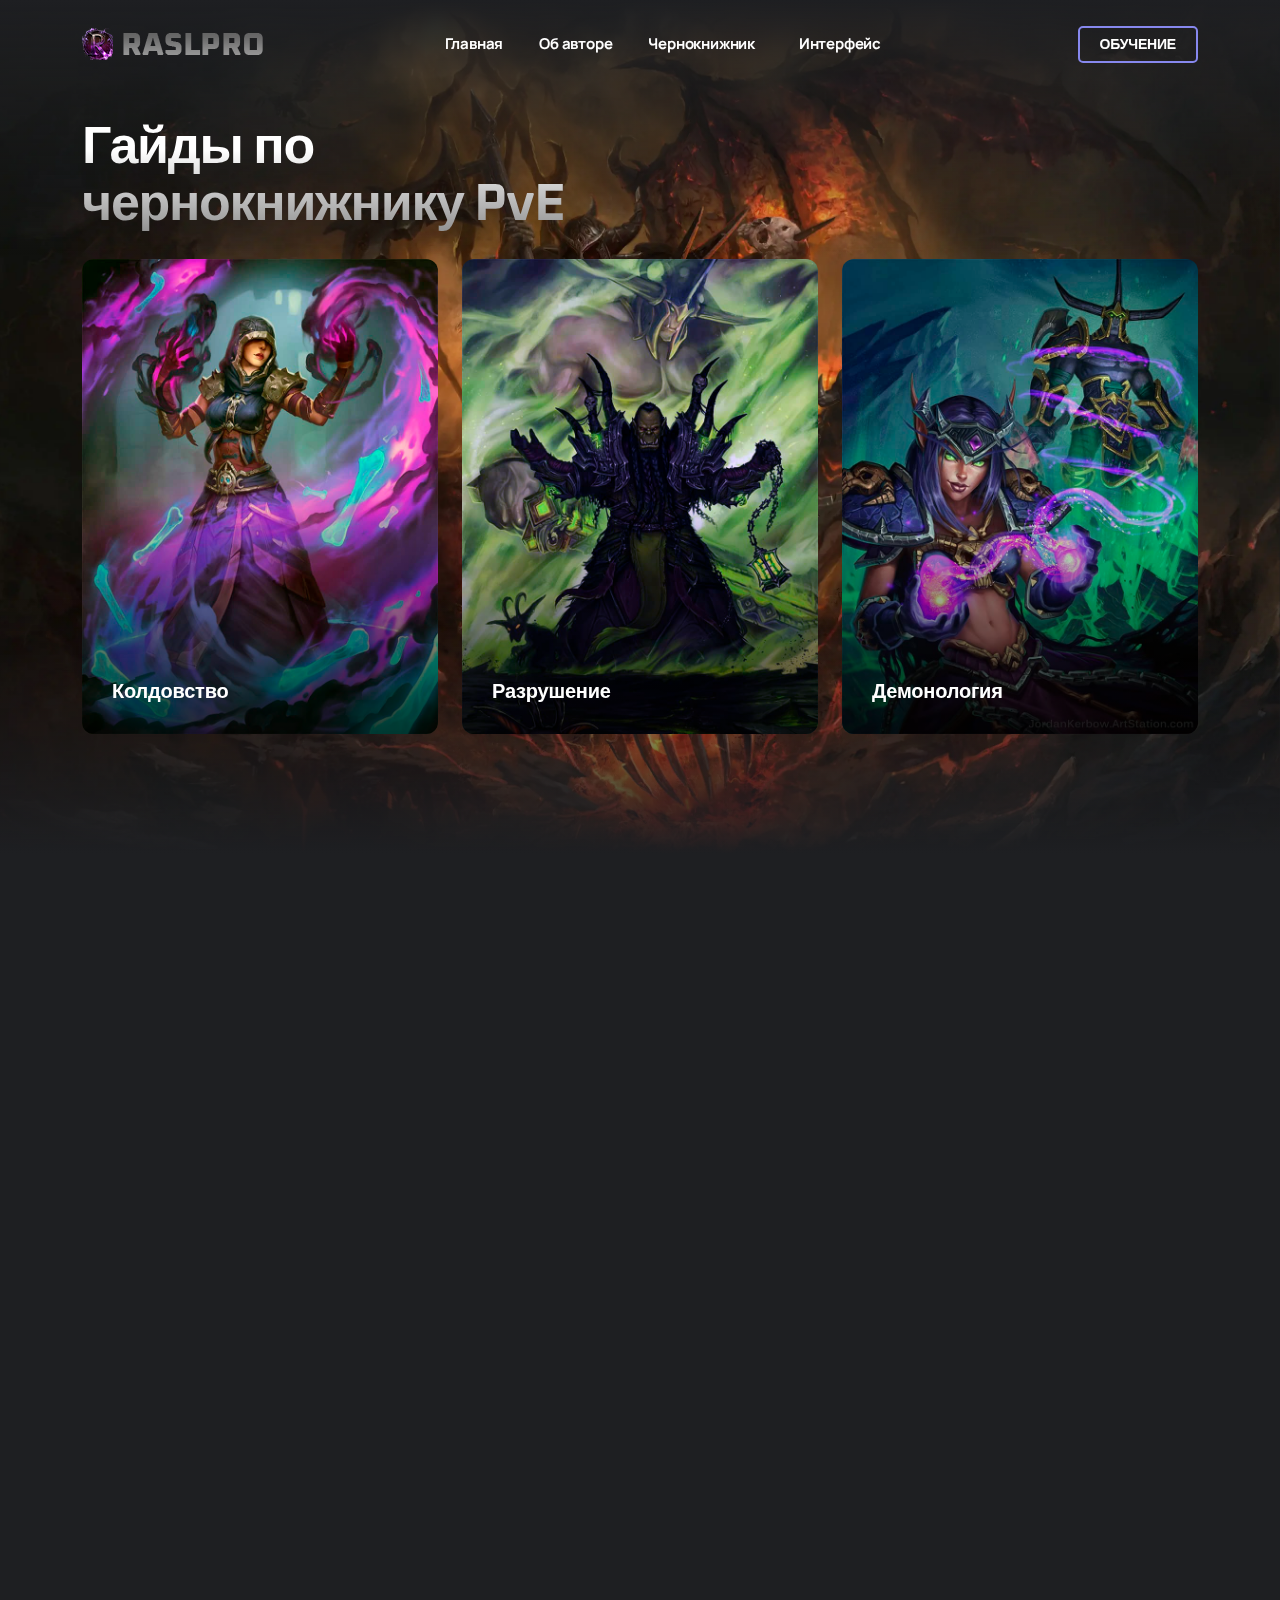
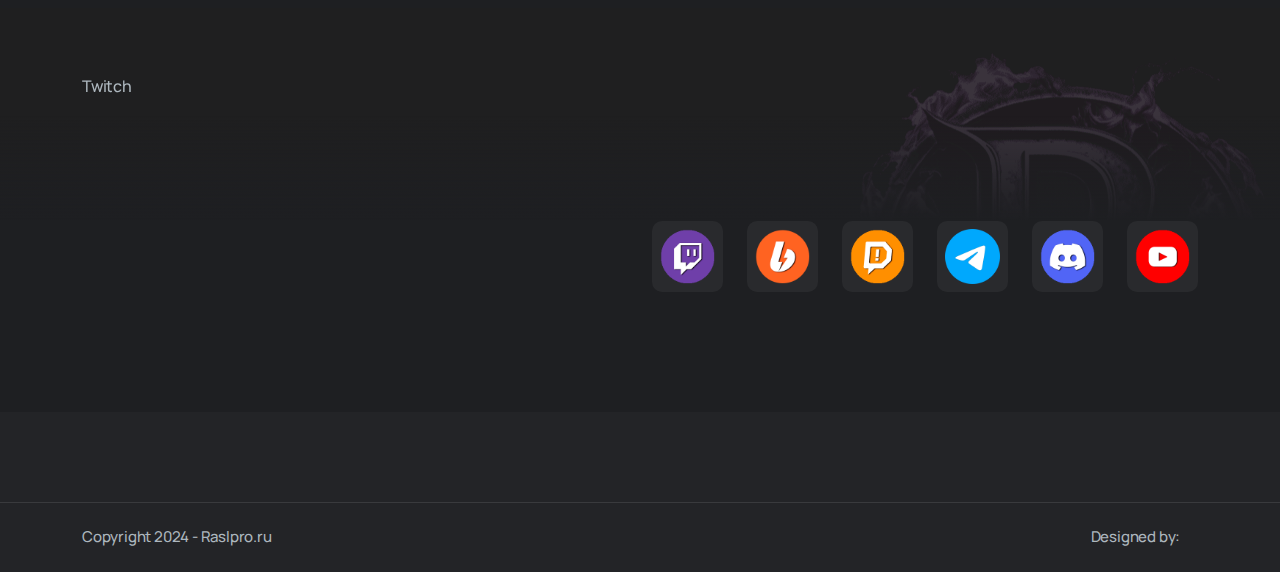
==== commit 264a5faa: "Update index.html" ====
--- a/index.html
+++ b/index.html
@@ -190,14 +190,8 @@
                             <h2 class="wow fadeInUp mb20" data-wow-delay=".2s">Rasl Twitch</h2>
                         </div>
                         <div class="clearfix"></div>
-                        <div class="col-sm-12">
-                            <div class="padding60 sm-padding40 jarallax position-relative">
-                            <div class="tn-atom tn-atom__html"><div id="twitch-embed"><iframe src="https://player.twitch.tv?channel=rasl&amp;height=324&amp;parent=raslpro.ru&amp;referrer=https%3A%2F%2Fraslpro.ru%2F&amp;width=560" allowfullscreen="" scrolling="no" frameborder="0" allow="autoplay; fullscreen" title="Twitch" sandbox="allow-modals allow-scripts allow-same-origin allow-popups allow-popups-to-escape-sandbox allow-storage-access-by-user-activation" width="560" height="324"></iframe></div><!-- Load the Twitch embed script --><script src="https://player.twitch.tv/js/embed/v1.js"></script><!-- Create a Twitch.Player object. This will render within the placeholder div --><script type="text/javascript" width="100%" height="100%">new Twitch.Player("twitch-embed", {
-width: 560,
-height: 324,
-channel: "rasl"
-});</script></div>
-                            </div>
+                        <div class="col-md-12">
+Twitch 
                         </div>
                     </div>
                 </div>
